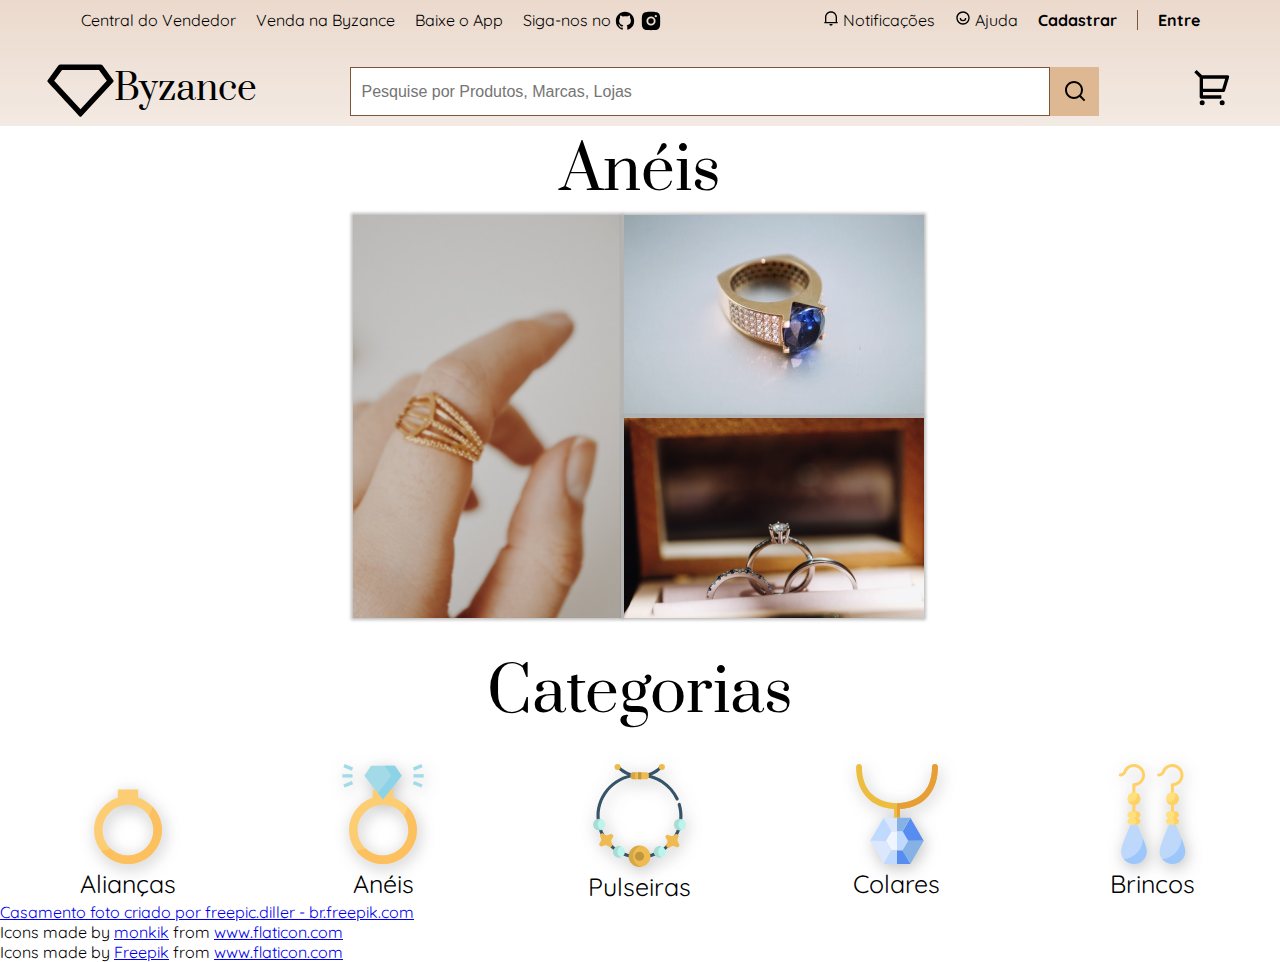
==== index.html @ 0fb0b338 "correction" ====
<!DOCTYPE html>
<html lang="pt-br">
<head>
    <meta charset="UTF-8">
    <meta http-equiv="X-UA-Compatible" content="IE=edge">
    <meta name="viewport" content="width=device-width, initial-scale=1.0">
    <title>Byzance</title>
    <link rel="preconnect" href="https://fonts.gstatic.com">
    <link href="https://fonts.googleapis.com/css2?family=Prata&family=Quicksand:wght@400;700&display=swap" rel="stylesheet">
    <link rel="stylesheet" href="css/reset.css">
    <link rel="stylesheet" href="css/nav/nav.css">
    <link rel="stylesheet" href="css/nav/logoAndSearch.css">
    <link rel="stylesheet" href="css/imagesStyle/imageBeggining.css">
    <link rel="stylesheet" href="css/main/page.css">
    <link rel="stylesheet" href="css/categories/categories-items.css">
</head>
<body>
    <nav>
        <div class="first-line">
            <div class="left-nav">
                <ul>
                    <li><a href="#">Central do Vendedor</a></li>
                    <li><a href="#">Venda na Byzance</a></li>
                    <li>Baixe o App</li>
                    <li>Siga-nos no</li>
                    <li id="icons-facebook-instagram">
                        <a href="https://github.com/TheBrunno/" target="_blank">
                            <svg xmlns="http://www.w3.org/2000/svg" viewBox="0 0 24 24" width="22" height="22"><path fill="none" d="M0 0h24v24H0z"/><path d="M12 2C6.475 2 2 6.475 2 12a9.994 9.994 0 0 0 6.838 9.488c.5.087.687-.213.687-.476 0-.237-.013-1.024-.013-1.862-2.512.463-3.162-.612-3.362-1.175-.113-.288-.6-1.175-1.025-1.413-.35-.187-.85-.65-.013-.662.788-.013 1.35.725 1.538 1.025.9 1.512 2.338 1.087 2.912.825.088-.65.35-1.087.638-1.337-2.225-.25-4.55-1.113-4.55-4.938 0-1.088.387-1.987 1.025-2.688-.1-.25-.45-1.275.1-2.65 0 0 .837-.262 2.75 1.026a9.28 9.28 0 0 1 2.5-.338c.85 0 1.7.112 2.5.337 1.912-1.3 2.75-1.024 2.75-1.024.55 1.375.2 2.4.1 2.65.637.7 1.025 1.587 1.025 2.687 0 3.838-2.337 4.688-4.562 4.938.362.312.675.912.675 1.85 0 1.337-.013 2.412-.013 2.75 0 .262.188.574.688.474A10.016 10.016 0 0 0 22 12c0-5.525-4.475-10-10-10z"/></svg>
                        </a>
                        <a href="https://www.instagram.com/bruunooliveeira_/" target="_blank">
                            <svg xmlns="http://www.w3.org/2000/svg" viewBox="0 0 24 24" width="22" height="22"><path fill="none" d="M0 0h24v24H0z"/><path d="M12 2c2.717 0 3.056.01 4.122.06 1.065.05 1.79.217 2.428.465.66.254 1.216.598 1.772 1.153a4.908 4.908 0 0 1 1.153 1.772c.247.637.415 1.363.465 2.428.047 1.066.06 1.405.06 4.122 0 2.717-.01 3.056-.06 4.122-.05 1.065-.218 1.79-.465 2.428a4.883 4.883 0 0 1-1.153 1.772 4.915 4.915 0 0 1-1.772 1.153c-.637.247-1.363.415-2.428.465-1.066.047-1.405.06-4.122.06-2.717 0-3.056-.01-4.122-.06-1.065-.05-1.79-.218-2.428-.465a4.89 4.89 0 0 1-1.772-1.153 4.904 4.904 0 0 1-1.153-1.772c-.248-.637-.415-1.363-.465-2.428C2.013 15.056 2 14.717 2 12c0-2.717.01-3.056.06-4.122.05-1.066.217-1.79.465-2.428a4.88 4.88 0 0 1 1.153-1.772A4.897 4.897 0 0 1 5.45 2.525c.638-.248 1.362-.415 2.428-.465C8.944 2.013 9.283 2 12 2zm0 5a5 5 0 1 0 0 10 5 5 0 0 0 0-10zm6.5-.25a1.25 1.25 0 0 0-2.5 0 1.25 1.25 0 0 0 2.5 0zM12 9a3 3 0 1 1 0 6 3 3 0 0 1 0-6z"/></svg>
                        </a>
                    </li>
                </ul>
            </div>
            <div class="right-nav">
                <ul>
                    <li><a href="#"><svg xmlns="http://www.w3.org/2000/svg" viewBox="0 0 24 24" width="16" height="16"><path fill="none" d="M0 0h24v24H0z"/><path d="M22 20H2v-2h1v-6.969C3 6.043 7.03 2 12 2s9 4.043 9 9.031V18h1v2zM5 18h14v-6.969C19 7.148 15.866 4 12 4s-7 3.148-7 7.031V18zm4.5 3h5a2.5 2.5 0 1 1-5 0z"/></svg>&nbsp;Notificações</a></li>
                    <li><a href="#"><svg xmlns="http://www.w3.org/2000/svg" viewBox="0 0 24 24" width="16" height="16"><path fill="none" d="M0 0h24v24H0z"/><path d="M12 22C6.477 22 2 17.523 2 12S6.477 2 12 2s10 4.477 10 10-4.477 10-10 10zm0-2a8 8 0 1 0 0-16 8 8 0 0 0 0 16zm-5-8h2a3 3 0 0 0 6 0h2a5 5 0 0 1-10 0z"/></svg>&nbsp;Ajuda</a></li>
                    <li id="cadastro"><a href="#"><span class="bold">Cadastrar</span></a></li>
                    <li><a href="#"><span class="bold">Entre</span></a></li>
                </ul>
            </div>
        </div>
        <div class="second-line">
            <div class="logo">
                <div class="img-logo">
                    <svg xmlns="http://www.w3.org/2000/svg" viewBox="0 0 24 24" width="67" height="67"><path fill="none" d="M0 0h24v24H0z"/><path d="M4.873 3h14.254a1 1 0 0 1 .809.412l3.823 5.256a.5.5 0 0 1-.037.633L12.367 21.602a.5.5 0 0 1-.706.028c-.007-.006-3.8-4.115-11.383-12.329a.5.5 0 0 1-.037-.633l3.823-5.256A1 1 0 0 1 4.873 3zm.51 2l-2.8 3.85L12 19.05 21.417 8.85 18.617 5H5.383z"/></svg>
                </div>
                <span class="name-logo">
                    Byzance
                </span>
            </div>
            <div class="search">
                <input type="text" id="search-camp" placeholder="Pesquise por Produtos, Marcas, Lojas">
                <a id="search-button"><svg xmlns="http://www.w3.org/2000/svg" viewBox="0 0 24 24" width="24" height="24"><path fill="none" d="M0 0h24v24H0z"/><path d="M18.031 16.617l4.283 4.282-1.415 1.415-4.282-4.283A8.96 8.96 0 0 1 11 20c-4.968 0-9-4.032-9-9s4.032-9 9-9 9 4.032 9 9a8.96 8.96 0 0 1-1.969 5.617zm-2.006-.742A6.977 6.977 0 0 0 18 11c0-3.868-3.133-7-7-7-3.868 0-7 3.132-7 7 0 3.867 3.132 7 7 7a6.977 6.977 0 0 0 4.875-1.975l.15-.15z"/></svg></a>
            </div>
            <div class="shopping-cart">
                <svg xmlns="http://www.w3.org/2000/svg" viewBox="0 0 24 24" width="40" height="40"><path fill="none" d="M0 0h24v24H0z"/><path d="M4 6.414L.757 3.172l1.415-1.415L5.414 5h15.242a1 1 0 0 1 .958 1.287l-2.4 8a1 1 0 0 1-.958.713H6v2h11v2H5a1 1 0 0 1-1-1V6.414zM6 7v6h11.512l1.8-6H6zm-.5 16a1.5 1.5 0 1 1 0-3 1.5 1.5 0 0 1 0 3zm12 0a1.5 1.5 0 1 1 0-3 1.5 1.5 0 0 1 0 3z"/></svg>
            </div>
        </div>
    </nav>
    <h2 class="first title">Anéis</h2>
    <div class="images-container">
        <div class="vertical-image">
            <figure>
                <img src="images/imagesBeginning/ring-hand.png">
            </figure>
        </div>
        <div class="horizontal-image">
            <figure class="first-image">
                <img src="images/imagesBeginning/ring-horizontal.jpg">
            </figure>
            <figure class="last-image">
                <img src="images/imagesBeginning/two-rings.jpg">
            </figure>
        </div>
    </div>
    <h2 class="title seconds">Categorias</h2>
    <div class="categories">
        <div class="item-categories">
            <figure title="Alianças">
                <svg version="1.1" xmlns="http://www.w3.org/2000/svg" xmlns:xlink="http://www.w3.org/1999/xlink" x="0px" y="0px" viewBox="0 0 472.022 472.022" style="enable-background:new 0 0 472.022 472.022;" xml:space="preserve" width="100" height="100">
                    <path style="fill:#FDCD74;" d="M284.011,159.349v-39.344h-96v39.344c-84.295,26.51-131.14,116.335-104.63,200.63
                        s116.335,131.14,200.63,104.63c84.295-26.51,131.14-116.335,104.63-200.63C372.956,214.102,333.889,175.035,284.011,159.349z
                        M236.011,432.005c-66.274,0-120-53.726-120-120s53.726-120,120-120s120,53.726,120,120S302.285,432.005,236.011,432.005z"/>
                    <path style="fill:#FDC05E;" d="M352.699,202.725c-5.031,14.19-10.938,28.054-17.688,41.512
                        c37.461,54.623,23.549,129.272-31.074,166.733c-46.904,32.167-109.952,26.966-150.95-12.453
                        c-14.302,4.559-28.871,8.236-43.624,11.008c53.797,70.008,154.161,83.149,224.168,29.352s83.149-154.161,29.352-224.168
                        C359.688,210.55,356.289,206.55,352.699,202.725L352.699,202.725z"/>
                </svg>
            </figure>
            <span>Alianças</span>
        </div>
        <div class="item-categories">
            <figure title="Anéis">
                <svg version="1.1" id="Capa_1" xmlns="http://www.w3.org/2000/svg" xmlns:xlink="http://www.w3.org/1999/xlink" x="0px" y="0px" viewBox="0 0 472.022 472.022" style="enable-background:new 0 0 472.022 472.022;" xml:space="preserve"  width="100" height="100">
                    <g>
                        <path style="fill:#A2DAE7;" d="M44.011,48.005h48v16h-48V48.005z"/>
                        <path style="fill:#A2DAE7;" d="M49.035,15.432l5.942-14.856l39.999,15.999l-5.942,14.856L49.035,15.432z"/>
                        <path style="fill:#A2DAE7;" d="M49.035,96.573L89.04,80.588l5.937,14.858l-40.005,15.985L49.035,96.573z"/>
                        <path style="fill:#A2DAE7;" d="M380.011,48.005h48v16h-48V48.005z"/>
                        <path style="fill:#A2DAE7;" d="M377.039,16.569l40.005-15.985l5.937,14.858l-40.005,15.985L377.039,16.569z"/>
                        <path style="fill:#A2DAE7;" d="M377.006,95.465l5.942-14.856l39.999,15.999l-5.942,14.856L377.006,95.465z"/>
                    </g>
                    <path style="fill:#FDCD74;" d="M284.011,159.349v-39.344h-96v39.344c-84.295,26.51-131.14,116.335-104.63,200.63
                        s116.335,131.14,200.63,104.63c84.295-26.51,131.14-116.335,104.63-200.63C372.956,214.102,333.889,175.035,284.011,159.349z
                        M236.011,432.005c-66.274,0-120-53.726-120-120s53.726-120,120-120s120,53.726,120,120S302.285,432.005,236.011,432.005z"/>
                    <path style="fill:#A2DAE7;" d="M148.011,56.005l32-48h112l32,48l-88,112L148.011,56.005z"/>
                    <path style="fill:#8DD3E7;" d="M292.011,8.005h-48l32,48l-64,81.456l24,30.544l88-112L292.011,8.005z"/>
                    <path style="fill:#FDC05E;" d="M352.699,202.725c-5.031,14.19-10.938,28.054-17.688,41.512 c37.461,54.623,23.549,129.272-31.074,166.733c-46.904,32.167-109.952,26.966-150.95-12.453 c-14.302,4.559-28.871,8.236-43.624,11.008c53.797,70.008,154.161,83.149,224.168,29.352s83.149-154.161,29.352-224.168 C359.688,210.55,356.289,206.55,352.699,202.725L352.699,202.725z"/>
                </svg>
            </figure>
            <span>Anéis</span>
        </div>
        <div class="item-categories">
            <figure title="Pulseiras">
                <svg version="1.1" xmlns="http://www.w3.org/2000/svg" xmlns:xlink="http://www.w3.org/1999/xlink" x="0px" y="0px"
                viewBox="0 0 512 512" style="enable-background:new 0 0 512 512;" xml:space="preserve">
                    <path style="fill:#355468;" d="M256.95,68.567c-41.691,0-80.911-16.229-110.431-45.698c-3.063-3.057-3.068-8.02-0.009-11.083
                        c3.057-3.064,8.02-3.068,11.083-0.009c54.786,54.69,143.929,54.69,198.716,0c3.064-3.058,8.025-3.052,11.083,0.009
                        c3.057,3.064,3.053,8.026-0.009,11.083C337.86,52.338,298.641,68.567,256.95,68.567z"/>
                    <g>
                        <ellipse style="fill:#EFBA50;" cx="146.923" cy="15.059" rx="15.086" ry="15.059"/>
                        <ellipse style="fill:#EFBA50;" cx="366.968" cy="15.059" rx="15.085" ry="15.059"/>
                    </g>
                    <path style="fill:#355468;" d="M255.899,470.317c-117.907,0-213.832-94.942-213.832-211.641S137.992,47.034,255.899,47.034
                        c41.775,0,82.247,11.926,117.042,34.491c33.915,21.994,60.728,52.862,77.539,89.27c1.814,3.929,0.1,8.586-3.83,10.4
                        c-3.931,1.815-8.586,0.1-10.4-3.83c-15.568-33.716-40.409-62.308-71.838-82.689c-32.249-20.914-69.773-31.968-108.515-31.968
                        c-109.265,0-198.159,87.91-198.159,195.967s88.894,195.967,198.159,195.967s198.16-87.91,198.16-195.967
                        c-0.001-18.859-2.703-37.503-8.032-55.413c-1.234-4.148,1.128-8.512,5.277-9.746c4.149-1.236,8.512,1.128,9.746,5.277
                        c5.761,19.361,8.682,39.509,8.683,59.882C469.732,375.375,373.807,470.317,255.899,470.317z"/>
                    <g>
                        <ellipse style="fill:#EFBA50;" cx="255.895" cy="458.501" rx="54.07" ry="53.499"/>
                        <path style="fill:#EFBA50;" d="M222.363,75.763h69.175c5.929,0,10.779-4.85,10.779-10.779V52c0-5.929-4.85-10.779-10.779-10.779
                            h-69.175c-5.929,0-10.779,4.85-10.779,10.779v12.985C211.583,70.913,216.434,75.763,222.363,75.763z"/>
                        <path style="fill:#EFBA50;" d="M452.459,396.697c-10.039-14.608-10.291-17.406-2.979-33.266c1.994-4.33,0.829-9.521-2.834-12.626
                            c-1.947-1.65-4.422-2.559-6.968-2.559c-2.131,0-4.186,0.626-5.948,1.81c-8.734,5.878-12.887,7.765-17.089,7.765
                            c-4.148,0-9.327-2.032-16.336-5.31c-1.441-0.675-2.975-1.017-4.56-1.017c-3.129,0-6.08,1.359-8.095,3.727
                            c-3.104,3.644-3.367,8.961-0.637,12.932c10.039,14.606,10.29,17.403,2.978,33.266c-1.994,4.33-0.828,9.522,2.834,12.623
                            c1.948,1.651,4.423,2.56,6.969,2.56c2.129,0,4.185-0.626,5.949-1.811c8.733-5.878,12.886-7.764,17.087-7.764
                            c4.149,0,9.328,2.032,16.341,5.313c1.44,0.673,2.973,1.014,4.556,1.014c3.129,0,6.081-1.359,8.099-3.729
                            C454.925,405.984,455.186,400.667,452.459,396.697z"/>
                        <path style="fill:#EFBA50;" d="M114.734,348.09c-1.585,0-3.119,0.342-4.559,1.016c-7.01,3.279-12.189,5.31-16.338,5.311h-0.001
                            c-4.2,0-8.353-1.887-17.087-7.764c-1.761-1.185-3.817-1.811-5.948-1.811c-2.546,0-5.021,0.909-6.968,2.559
                            c-3.663,3.105-4.828,8.296-2.834,12.628c7.311,15.859,7.06,18.658-2.979,33.265c-2.729,3.971-2.468,9.287,0.633,12.928
                            c2.018,2.37,4.968,3.73,8.098,3.73l0,0c1.585,0,3.118-0.342,4.558-1.016c7.012-3.28,12.191-5.311,16.339-5.311
                            c4.202,0,8.355,1.886,17.088,7.764c1.762,1.185,3.818,1.811,5.948,1.811c2.546,0,5.021-0.909,6.969-2.56
                            c3.663-3.104,4.828-8.297,2.833-12.627c-7.312-15.862-7.061-18.66,2.981-33.266c2.726-3.97,2.465-9.287-0.638-12.932
                            C120.812,349.448,117.861,348.09,114.734,348.09z"/>
                    </g>
                    <path style="opacity:0.1;enable-background:new    ;" d="M224.261,458.503c0-25.739,18.376-47.225,42.854-52.336
                        c-3.62-0.755-7.371-1.16-11.217-1.16c-29.862,0-54.07,23.95-54.07,53.496c0,29.544,24.208,53.497,54.07,53.497
                        c3.846,0,7.596-0.404,11.217-1.16C242.637,505.731,224.261,484.243,224.261,458.503z"/>
                    <ellipse style="fill:#BF953E;" cx="255.895" cy="458.501" rx="22.668" ry="22.428"/>
                    <g>
                        <ellipse style="fill:#B9F5ED;" cx="356.456" cy="436.684" rx="29.818" ry="29.497"/>
                        <ellipse style="fill:#B9F5ED;" cx="154.018" cy="436.684" rx="29.818" ry="29.497"/>
                        <ellipse style="fill:#B9F5ED;" cx="55.276" cy="301.265" rx="29.817" ry="29.497"/>
                        <ellipse style="fill:#B9F5ED;" cx="456.725" cy="301.265" rx="29.817" ry="29.497"/>
                    </g>
                    <path style="opacity:0.1;enable-background:new    ;" d="M348.364,436.687c0-12.499,7.861-23.176,18.954-27.472
                        c-3.367-1.304-7.028-2.028-10.862-2.028c-16.469,0-29.818,13.21-29.818,29.501c0,16.294,13.35,29.502,29.818,29.502
                        c3.834,0,7.495-0.723,10.862-2.027C356.223,459.865,348.364,449.188,348.364,436.687z"/>
                    <path style="opacity:0.1;enable-background:new    ;" d="M145.926,436.688c0-12.499,7.862-23.175,18.956-27.472
                        c-3.367-1.304-7.028-2.028-10.862-2.028c-16.469,0-29.818,13.209-29.818,29.501c0,16.294,13.35,29.501,29.818,29.501
                        c3.834,0,7.495-0.723,10.862-2.027C153.788,459.865,145.926,449.188,145.926,436.688z"/>
                    <path style="opacity:0.1;enable-background:new    ;" d="M48.095,301.263c0-12.328,7.644-22.884,18.499-27.296
                        c-3.491-1.418-7.311-2.206-11.318-2.206c-16.468,0-29.817,13.209-29.817,29.501c0,16.294,13.35,29.502,29.817,29.502
                        c4.007,0,7.827-0.788,11.318-2.206C55.74,324.148,48.095,313.592,48.095,301.263z"/>
                    <path style="opacity:0.1;enable-background:new    ;" d="M449.542,301.263c0-12.328,7.645-22.884,18.499-27.296
                        c-3.49-1.418-7.31-2.206-11.318-2.206c-16.468,0-29.817,13.209-29.817,29.501c0,16.294,13.35,29.502,29.817,29.502
                        c4.007,0,7.827-0.788,11.318-2.206C457.188,324.148,449.542,313.592,449.542,301.263z"/>
                    <path style="opacity:0.1;enable-background:new    ;" d="M234.123,64.984V52c0-5.929,4.85-10.779,10.779-10.779h-22.539
                        c-5.929,0-10.779,4.85-10.779,10.779v12.985c0,5.929,4.85,10.779,10.779,10.779h22.539
                        C238.973,75.763,234.123,70.913,234.123,64.984z"/>
                    <rect x="249.114" y="41.221" style="fill:#BF953E;" width="15.673" height="34.544"/>
                </svg>
            </figure>
            <span>Pulseiras</span>
        </div>
        <div class="item-categories">
            <figure title="Colares">
                <svg enable-background="new 0 0 512 512" height="100" viewBox="0 0 512 512" width="100" xmlns="http://www.w3.org/2000/svg"><g><g><path d="m450.347 0c-8.284 0-15 6.716-15 15 0 31.195-4.793 59.291-14.246 83.508-8.741 22.393-21.508 41.574-37.944 57.008-31.284 29.375-75.254 44.902-127.156 44.902s-95.872-15.527-127.156-44.902c-16.437-15.434-29.203-34.615-37.944-57.008-9.455-24.217-14.248-52.313-14.248-83.508 0-8.284-6.716-15-15-15s-15 6.716-15 15c0 68.36 21.32 124.512 61.655 162.386 33.812 31.749 79.457 49.791 132.691 52.626v53.424c0 8.284 6.716 15 15 15s15-6.716 15-15v-53.424c53.234-2.836 98.879-20.877 132.691-52.626 40.336-37.874 61.657-94.026 61.657-162.386 0-8.284-6.716-15-15-15z" fill="#ecbd3e"/><path d="m450.347 0c-8.284 0-15 6.716-15 15 0 31.195-4.793 59.291-14.246 83.508-8.741 22.393-21.508 41.574-37.944 57.008-31.284 29.375-75.254 44.902-127.156 44.902v98.018c8.284 0 15-6.716 15-15v-53.424c53.234-2.836 98.879-20.877 132.691-52.626 40.334-37.874 61.655-94.026 61.655-162.386 0-8.284-6.716-15-15-15z" fill="#e79e37"/></g><g><g><path d="m284.682 343.806h-57.364l-28.682 49.679 28.682 49.678h57.364l28.682-49.678z" fill="#eff5ff"/><path d="m284.682 343.806h-28.682v99.357h28.682l28.682-49.678z" fill="#bfdafe"/></g><g><path d="m313.364 393.485h79.486l-68.426-118.515-39.742 68.836z" fill="#578df1"/><path d="m284.682 443.163 39.742 68.837 68.426-118.515h-79.486z" fill="#86b1e5"/><path d="m198.636 393.485 28.682 49.678-39.742 68.837-68.426-118.515z" fill="#dae7fd"/><path d="m227.318 343.806-39.742-68.836-68.426 118.515h79.486z" fill="#bfdafe"/><g><path d="m187.576 274.97 39.742 68.836h57.364l39.742-68.836z" fill="#dae7fd"/><path d="m256 274.969v68.837h28.682l39.742-68.837z" fill="#86b1e5"/></g><g><path d="m227.318 443.163-39.742 68.837h136.848l-39.742-68.837z" fill="#bfdafe"/><path d="m256 512h68.424l-39.742-68.837h-28.682z" fill="#578df1"/></g></g></g></g></svg>
            </figure>
            <span>Colares</span>
        </div>
        <div class="item-categories">
            <figure title="Brincos">
                <svg enable-background="new 0 0 512 512" height="100" viewBox="0 0 512 512" width="100" xmlns="http://www.w3.org/2000/svg"><g><g><path d="m360.434 268.155c-4.204 0-7.611-3.407-7.611-7.611v-66.702c0-4.204 3.408-7.611 7.611-7.611 4.204 0 7.611 3.407 7.611 7.611v66.702c0 4.204-3.408 7.611-7.611 7.611z" fill="#ffd064"/></g><g><path d="m163.428 268.155c-4.204 0-7.611-3.407-7.611-7.611v-66.702c0-4.204 3.408-7.611 7.611-7.611 4.204 0 7.611 3.407 7.611 7.611v66.702c.001 4.204-3.407 7.611-7.611 7.611z" fill="#ffd064"/></g><g><path d="m360.434 168.832c-4.204 0-7.611-3.407-7.611-7.611v-55.105c0-4.204 3.408-7.611 7.611-7.611 11.422 0 22.077-4.533 30.001-12.764 7.92-8.227 12.042-19.06 11.607-30.506-.82-21.598-18.381-39.157-39.979-39.978-18.278-.677-34.724 10.404-40.863 27.619-4.608 12.921-16.884 21.602-30.546 21.602h-.14c-4.204 0-7.611-3.407-7.611-7.611s3.408-7.611 7.611-7.611h.14c7.242 0 13.756-4.618 16.208-11.493 8.384-23.508 30.823-38.677 55.779-37.716 29.504 1.12 53.492 25.108 54.613 54.612.593 15.617-5.037 30.406-15.853 41.641-9.038 9.387-20.677 15.253-33.356 16.931v47.992c0 4.201-3.408 7.609-7.611 7.609z" fill="#ffd064"/></g><g><path d="m163.428 168.832c-4.204 0-7.611-3.407-7.611-7.611v-55.105c0-4.204 3.408-7.611 7.611-7.611 11.422 0 22.077-4.533 30.002-12.764 7.92-8.227 12.042-19.06 11.607-30.506-.82-21.598-18.381-39.157-39.979-39.978-18.302-.679-34.725 10.403-40.864 27.619-4.608 12.921-16.883 21.602-30.545 21.602h-.14c-4.204 0-7.611-3.407-7.611-7.611s3.408-7.611 7.611-7.611h.14c7.242 0 13.756-4.618 16.207-11.493 8.384-23.508 30.822-38.692 55.78-37.716 29.504 1.12 53.492 25.108 54.613 54.612.593 15.617-5.037 30.406-15.853 41.641-9.038 9.387-20.677 15.253-33.357 16.931v47.992c.001 4.201-3.407 7.609-7.611 7.609z" fill="#ffd064"/></g><g><g><path d="m360.434 309.278h16.417s49.251 106.455 49.251 137.054c0 36.268-29.401 65.668-65.668 65.668s-65.668-29.401-65.668-65.668c0-30.599 49.251-137.054 49.251-137.054z" fill="#bed8fb"/></g><g><path d="m407.218 380.836c-1.159 55.564-44.1 100.849-98.677 105.715 12.014 15.477 30.783 25.449 51.893 25.449 36.268 0 65.668-29.4 65.668-65.668 0-12.902-8.756-39.289-18.884-65.496z" fill="#9dc6fb"/></g><g><circle cx="360.434" cy="177.941" fill="#ffe07d" r="32.834"/></g><g><path d="m373.746 147.928c1.808 4.07 2.82 8.572 2.82 13.312 0 18.134-14.7 32.834-32.834 32.834-4.74 0-9.242-1.013-13.312-2.821 5.108 11.499 16.62 19.522 30.014 19.522 18.134 0 32.834-14.7 32.834-32.834 0-13.393-8.024-24.905-19.522-30.013z" fill="#ffd064"/></g><g><path d="m376.851 276.444h-32.834c-9.067 0-16.417-7.35-16.417-16.417 0-9.067 7.35-16.417 16.417-16.417h32.834c9.067 0 16.417 7.35 16.417 16.417 0 9.067-7.35 16.417-16.417 16.417z" fill="#ffe07d"/></g><g><path d="m376.851 243.61h-20.705c9.067 0 16.417 7.35 16.417 16.417 0 9.067-7.35 16.417-16.417 16.417h20.705c9.067 0 16.417-7.35 16.417-16.417 0-9.067-7.35-16.417-16.417-16.417z" fill="#ffd064"/></g><g><path d="m376.851 309.278h-32.834c-9.067 0-16.417-7.35-16.417-16.417 0-9.067 7.35-16.417 16.417-16.417h32.834c9.067 0 16.417 7.35 16.417 16.417 0 9.067-7.35 16.417-16.417 16.417z" fill="#ffe07d"/></g><g><path d="m376.851 276.444h-20.705c9.067 0 16.417 7.35 16.417 16.417 0 9.067-7.35 16.417-16.417 16.417h20.705c9.067 0 16.417-7.35 16.417-16.417 0-9.067-7.35-16.417-16.417-16.417z" fill="#ffd064"/></g></g><g><g><path d="m163.429 309.278h16.417s49.251 106.455 49.251 137.054c0 36.268-29.401 65.668-65.668 65.668s-65.669-29.401-65.669-65.668c0-30.599 49.251-137.054 49.251-137.054z" fill="#bed8fb"/></g><g><path d="m210.213 380.836c-1.159 55.564-44.1 100.849-98.677 105.715 12.014 15.477 30.783 25.449 51.893 25.449 36.268 0 65.668-29.4 65.668-65.668 0-12.902-8.756-39.289-18.884-65.496z" fill="#9dc6fb"/></g><g><circle cx="163.429" cy="177.941" fill="#ffe07d" r="32.834"/></g><g><path d="m176.741 147.928c1.808 4.07 2.82 8.572 2.82 13.312 0 18.134-14.7 32.834-32.834 32.834-4.74 0-9.242-1.013-13.312-2.821 5.108 11.499 16.62 19.522 30.014 19.522 18.134 0 32.834-14.7 32.834-32.834 0-13.393-8.024-24.905-19.522-30.013z" fill="#ffd064"/></g><g><path d="m179.846 276.444h-32.834c-9.067 0-16.417-7.35-16.417-16.417 0-9.067 7.35-16.417 16.417-16.417h32.834c9.067 0 16.417 7.35 16.417 16.417 0 9.067-7.35 16.417-16.417 16.417z" fill="#ffe07d"/></g><g><path d="m179.846 243.61h-20.705c9.067 0 16.417 7.35 16.417 16.417 0 9.067-7.35 16.417-16.417 16.417h20.705c9.067 0 16.417-7.35 16.417-16.417 0-9.067-7.35-16.417-16.417-16.417z" fill="#ffd064"/></g><g><path d="m179.846 309.278h-32.834c-9.067 0-16.417-7.35-16.417-16.417 0-9.067 7.35-16.417 16.417-16.417h32.834c9.067 0 16.417 7.35 16.417 16.417 0 9.067-7.35 16.417-16.417 16.417z" fill="#ffe07d"/></g><g><path d="m179.846 276.444h-20.705c9.067 0 16.417 7.35 16.417 16.417 0 9.067-7.35 16.417-16.417 16.417h20.705c9.067 0 16.417-7.35 16.417-16.417 0-9.067-7.35-16.417-16.417-16.417z" fill="#ffd064"/></g></g></g></svg>
            </figure>
            <span>Brincos</span>
        </div>
    </div>
    <footer>
        <a href='https://br.freepik.com/fotos/casamento'>Casamento foto criado por freepic.diller - br.freepik.com</a>
        <div>Icons made by <a href="https://www.flaticon.com/authors/monkik" title="monkik">monkik</a> from <a href="https://www.flaticon.com/" title="Flaticon">www.flaticon.com</a></div>
        <div>Icons made by <a href="https://www.freepik.com" title="Freepik">Freepik</a> from <a href="https://www.flaticon.com/" title="Flaticon">www.flaticon.com</a></div>
    </footer>
</body>
</html>
---- css/nav/nav.css ----
body{
    font-family: 'Quicksand', sans-serif;
}
.first-line{
    display: flex;
    justify-content: space-around;
}
nav ul{
    list-style: none;
    display: flex;
}
nav a{
    text-decoration: none;
    color: currentColor;
}
nav ul li{
    margin: 10px;
}
.bold{
    font-weight: 700;
}
nav{
    background-image: linear-gradient(to bottom, #ebd9cc, #f3eae3);
    padding-bottom: 10px;
    position: fixed;
    width: 100%;
}
#icons-facebook-instagram{
    margin-left: -7px
}
#cadastro{
    padding-right: 20px;
    border-right: 1px #7f5539 solid;
}
---- css/nav/logoAndSearch.css ----
.second-line{
    margin-top: 10px;
    justify-content: space-around;
    height: 60px;
}
.logo, .second-line{
    display: flex;
}
.name-logo{
    font-family: Prata;
    font-size: 35px;
    line-height: 67px;
}
/* pointers */
#search-button, .logo, .shopping-cart{
    cursor: pointer;
}

#search-camp{
    font-size: 1em;
    padding: 10px;
    background-color: #fff;
    width: 700px;
    border: 1px solid #7f5539;
}
.search{
    margin-top: 11px;
    display: flex;
}
#search-button{
    height: 49px;
    width: 49px;
    text-align: center;
    background-color: #ddb892;
    padding: 12px 10px 10px 10px;
    transition: .5s;
}
#search-button:hover{
    background-color: #c29f7f;
}
.shopping-cart{
    margin-top: 11px;
}
---- css/imagesStyle/imageBeggining.css ----
.images-container{
    justify-content: center;
    display: flex;
}
.vertical-image img{
    height: 403px;
}
.horizontal-image{
    display: flex;
    flex-direction: column;
}
.last-image{
    margin-top: -4px;
}
.images-container img{
    box-shadow: 0 0 3px 2px #00000042;
    margin: 3px 3px 0 0;
}
---- css/main/page.css ----
.title{
    font-family: Prata, serif;
    font-weight: 400;
    font-size: 60px;
    text-align: center;
}
.first{
    padding: 130px 0 0 0;
}
.seconds{
    margin: 30px 0;
}
---- css/categories/categories-items.css ----
.categories{
    display: flex;
    justify-content: space-around;
}
.item-categories{
    text-align: center;
    cursor: pointer;
}
.item-categories > span{
    font-size: 25px;
}
.item-categories figure > svg{
    filter: drop-shadow(2px 4px 8px #3636364f);
    transition: .5s;
}
.item-categories:hover figure > svg{
    filter: drop-shadow(4px 6px 10px #3636368e);
}
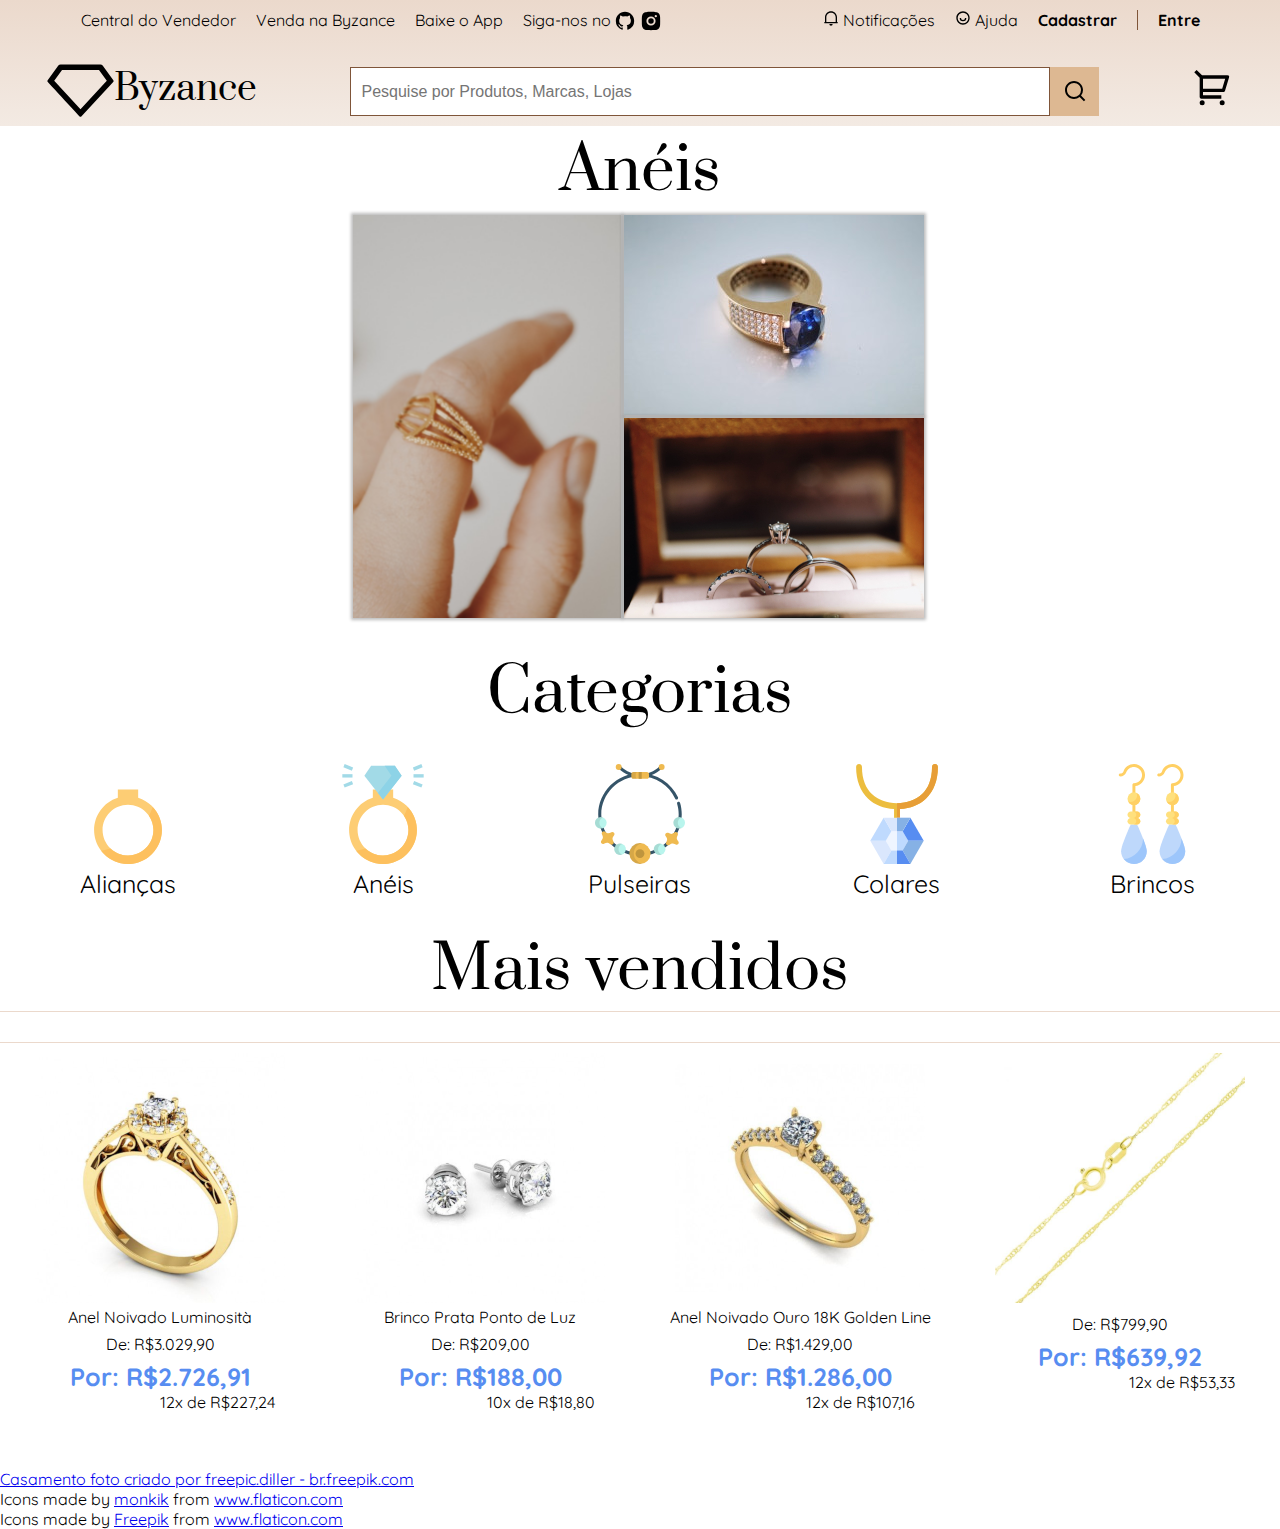
==== commit d919959b: "best sellers" ====
--- a/index.html
+++ b/index.html
@@ -13,9 +13,10 @@
     <link rel="stylesheet" href="css/imagesStyle/imageBeggining.css">
     <link rel="stylesheet" href="css/main/page.css">
     <link rel="stylesheet" href="css/categories/categories-items.css">
+    <link rel="stylesheet" href="css/products/products.css">
 </head>
 <body>
-    <nav>
+    <nav> <!--Navigation-->
         <div class="first-line">
             <div class="left-nav">
                 <ul>
@@ -60,136 +61,186 @@
             </div>
         </div>
     </nav>
-    <h2 class="first title">Anéis</h2>
-    <div class="images-container">
-        <div class="vertical-image">
-            <figure>
-                <img src="images/imagesBeginning/ring-hand.png">
-            </figure>
-        </div>
-        <div class="horizontal-image">
-            <figure class="first-image">
-                <img src="images/imagesBeginning/ring-horizontal.jpg">
-            </figure>
-            <figure class="last-image">
-                <img src="images/imagesBeginning/two-rings.jpg">
-            </figure>
-        </div>
-    </div>
-    <h2 class="title seconds">Categorias</h2>
-    <div class="categories">
-        <div class="item-categories">
-            <figure title="Alianças">
-                <svg version="1.1" xmlns="http://www.w3.org/2000/svg" xmlns:xlink="http://www.w3.org/1999/xlink" x="0px" y="0px" viewBox="0 0 472.022 472.022" style="enable-background:new 0 0 472.022 472.022;" xml:space="preserve" width="100" height="100">
-                    <path style="fill:#FDCD74;" d="M284.011,159.349v-39.344h-96v39.344c-84.295,26.51-131.14,116.335-104.63,200.63
-                        s116.335,131.14,200.63,104.63c84.295-26.51,131.14-116.335,104.63-200.63C372.956,214.102,333.889,175.035,284.011,159.349z
-                        M236.011,432.005c-66.274,0-120-53.726-120-120s53.726-120,120-120s120,53.726,120,120S302.285,432.005,236.011,432.005z"/>
-                    <path style="fill:#FDC05E;" d="M352.699,202.725c-5.031,14.19-10.938,28.054-17.688,41.512
-                        c37.461,54.623,23.549,129.272-31.074,166.733c-46.904,32.167-109.952,26.966-150.95-12.453
-                        c-14.302,4.559-28.871,8.236-43.624,11.008c53.797,70.008,154.161,83.149,224.168,29.352s83.149-154.161,29.352-224.168
-                        C359.688,210.55,356.289,206.55,352.699,202.725L352.699,202.725z"/>
-                </svg>
-            </figure>
-            <span>Alianças</span>
-        </div>
-        <div class="item-categories">
-            <figure title="Anéis">
-                <svg version="1.1" id="Capa_1" xmlns="http://www.w3.org/2000/svg" xmlns:xlink="http://www.w3.org/1999/xlink" x="0px" y="0px" viewBox="0 0 472.022 472.022" style="enable-background:new 0 0 472.022 472.022;" xml:space="preserve"  width="100" height="100">
-                    <g>
-                        <path style="fill:#A2DAE7;" d="M44.011,48.005h48v16h-48V48.005z"/>
-                        <path style="fill:#A2DAE7;" d="M49.035,15.432l5.942-14.856l39.999,15.999l-5.942,14.856L49.035,15.432z"/>
-                        <path style="fill:#A2DAE7;" d="M49.035,96.573L89.04,80.588l5.937,14.858l-40.005,15.985L49.035,96.573z"/>
-                        <path style="fill:#A2DAE7;" d="M380.011,48.005h48v16h-48V48.005z"/>
-                        <path style="fill:#A2DAE7;" d="M377.039,16.569l40.005-15.985l5.937,14.858l-40.005,15.985L377.039,16.569z"/>
-                        <path style="fill:#A2DAE7;" d="M377.006,95.465l5.942-14.856l39.999,15.999l-5.942,14.856L377.006,95.465z"/>
-                    </g>
-                    <path style="fill:#FDCD74;" d="M284.011,159.349v-39.344h-96v39.344c-84.295,26.51-131.14,116.335-104.63,200.63
-                        s116.335,131.14,200.63,104.63c84.295-26.51,131.14-116.335,104.63-200.63C372.956,214.102,333.889,175.035,284.011,159.349z
-                        M236.011,432.005c-66.274,0-120-53.726-120-120s53.726-120,120-120s120,53.726,120,120S302.285,432.005,236.011,432.005z"/>
-                    <path style="fill:#A2DAE7;" d="M148.011,56.005l32-48h112l32,48l-88,112L148.011,56.005z"/>
-                    <path style="fill:#8DD3E7;" d="M292.011,8.005h-48l32,48l-64,81.456l24,30.544l88-112L292.011,8.005z"/>
-                    <path style="fill:#FDC05E;" d="M352.699,202.725c-5.031,14.19-10.938,28.054-17.688,41.512 c37.461,54.623,23.549,129.272-31.074,166.733c-46.904,32.167-109.952,26.966-150.95-12.453 c-14.302,4.559-28.871,8.236-43.624,11.008c53.797,70.008,154.161,83.149,224.168,29.352s83.149-154.161,29.352-224.168 C359.688,210.55,356.289,206.55,352.699,202.725L352.699,202.725z"/>
-                </svg>
-            </figure>
-            <span>Anéis</span>
-        </div>
-        <div class="item-categories">
-            <figure title="Pulseiras">
-                <svg version="1.1" xmlns="http://www.w3.org/2000/svg" xmlns:xlink="http://www.w3.org/1999/xlink" x="0px" y="0px"
-                viewBox="0 0 512 512" style="enable-background:new 0 0 512 512;" xml:space="preserve">
-                    <path style="fill:#355468;" d="M256.95,68.567c-41.691,0-80.911-16.229-110.431-45.698c-3.063-3.057-3.068-8.02-0.009-11.083
-                        c3.057-3.064,8.02-3.068,11.083-0.009c54.786,54.69,143.929,54.69,198.716,0c3.064-3.058,8.025-3.052,11.083,0.009
-                        c3.057,3.064,3.053,8.026-0.009,11.083C337.86,52.338,298.641,68.567,256.95,68.567z"/>
-                    <g>
-                        <ellipse style="fill:#EFBA50;" cx="146.923" cy="15.059" rx="15.086" ry="15.059"/>
-                        <ellipse style="fill:#EFBA50;" cx="366.968" cy="15.059" rx="15.085" ry="15.059"/>
-                    </g>
-                    <path style="fill:#355468;" d="M255.899,470.317c-117.907,0-213.832-94.942-213.832-211.641S137.992,47.034,255.899,47.034
-                        c41.775,0,82.247,11.926,117.042,34.491c33.915,21.994,60.728,52.862,77.539,89.27c1.814,3.929,0.1,8.586-3.83,10.4
-                        c-3.931,1.815-8.586,0.1-10.4-3.83c-15.568-33.716-40.409-62.308-71.838-82.689c-32.249-20.914-69.773-31.968-108.515-31.968
-                        c-109.265,0-198.159,87.91-198.159,195.967s88.894,195.967,198.159,195.967s198.16-87.91,198.16-195.967
-                        c-0.001-18.859-2.703-37.503-8.032-55.413c-1.234-4.148,1.128-8.512,5.277-9.746c4.149-1.236,8.512,1.128,9.746,5.277
-                        c5.761,19.361,8.682,39.509,8.683,59.882C469.732,375.375,373.807,470.317,255.899,470.317z"/>
-                    <g>
-                        <ellipse style="fill:#EFBA50;" cx="255.895" cy="458.501" rx="54.07" ry="53.499"/>
-                        <path style="fill:#EFBA50;" d="M222.363,75.763h69.175c5.929,0,10.779-4.85,10.779-10.779V52c0-5.929-4.85-10.779-10.779-10.779
-                            h-69.175c-5.929,0-10.779,4.85-10.779,10.779v12.985C211.583,70.913,216.434,75.763,222.363,75.763z"/>
-                        <path style="fill:#EFBA50;" d="M452.459,396.697c-10.039-14.608-10.291-17.406-2.979-33.266c1.994-4.33,0.829-9.521-2.834-12.626
-                            c-1.947-1.65-4.422-2.559-6.968-2.559c-2.131,0-4.186,0.626-5.948,1.81c-8.734,5.878-12.887,7.765-17.089,7.765
-                            c-4.148,0-9.327-2.032-16.336-5.31c-1.441-0.675-2.975-1.017-4.56-1.017c-3.129,0-6.08,1.359-8.095,3.727
-                            c-3.104,3.644-3.367,8.961-0.637,12.932c10.039,14.606,10.29,17.403,2.978,33.266c-1.994,4.33-0.828,9.522,2.834,12.623
-                            c1.948,1.651,4.423,2.56,6.969,2.56c2.129,0,4.185-0.626,5.949-1.811c8.733-5.878,12.886-7.764,17.087-7.764
-                            c4.149,0,9.328,2.032,16.341,5.313c1.44,0.673,2.973,1.014,4.556,1.014c3.129,0,6.081-1.359,8.099-3.729
-                            C454.925,405.984,455.186,400.667,452.459,396.697z"/>
-                        <path style="fill:#EFBA50;" d="M114.734,348.09c-1.585,0-3.119,0.342-4.559,1.016c-7.01,3.279-12.189,5.31-16.338,5.311h-0.001
-                            c-4.2,0-8.353-1.887-17.087-7.764c-1.761-1.185-3.817-1.811-5.948-1.811c-2.546,0-5.021,0.909-6.968,2.559
-                            c-3.663,3.105-4.828,8.296-2.834,12.628c7.311,15.859,7.06,18.658-2.979,33.265c-2.729,3.971-2.468,9.287,0.633,12.928
-                            c2.018,2.37,4.968,3.73,8.098,3.73l0,0c1.585,0,3.118-0.342,4.558-1.016c7.012-3.28,12.191-5.311,16.339-5.311
-                            c4.202,0,8.355,1.886,17.088,7.764c1.762,1.185,3.818,1.811,5.948,1.811c2.546,0,5.021-0.909,6.969-2.56
-                            c3.663-3.104,4.828-8.297,2.833-12.627c-7.312-15.862-7.061-18.66,2.981-33.266c2.726-3.97,2.465-9.287-0.638-12.932
-                            C120.812,349.448,117.861,348.09,114.734,348.09z"/>
-                    </g>
-                    <path style="opacity:0.1;enable-background:new    ;" d="M224.261,458.503c0-25.739,18.376-47.225,42.854-52.336
-                        c-3.62-0.755-7.371-1.16-11.217-1.16c-29.862,0-54.07,23.95-54.07,53.496c0,29.544,24.208,53.497,54.07,53.497
-                        c3.846,0,7.596-0.404,11.217-1.16C242.637,505.731,224.261,484.243,224.261,458.503z"/>
-                    <ellipse style="fill:#BF953E;" cx="255.895" cy="458.501" rx="22.668" ry="22.428"/>
-                    <g>
-                        <ellipse style="fill:#B9F5ED;" cx="356.456" cy="436.684" rx="29.818" ry="29.497"/>
-                        <ellipse style="fill:#B9F5ED;" cx="154.018" cy="436.684" rx="29.818" ry="29.497"/>
-                        <ellipse style="fill:#B9F5ED;" cx="55.276" cy="301.265" rx="29.817" ry="29.497"/>
-                        <ellipse style="fill:#B9F5ED;" cx="456.725" cy="301.265" rx="29.817" ry="29.497"/>
-                    </g>
-                    <path style="opacity:0.1;enable-background:new    ;" d="M348.364,436.687c0-12.499,7.861-23.176,18.954-27.472
-                        c-3.367-1.304-7.028-2.028-10.862-2.028c-16.469,0-29.818,13.21-29.818,29.501c0,16.294,13.35,29.502,29.818,29.502
-                        c3.834,0,7.495-0.723,10.862-2.027C356.223,459.865,348.364,449.188,348.364,436.687z"/>
-                    <path style="opacity:0.1;enable-background:new    ;" d="M145.926,436.688c0-12.499,7.862-23.175,18.956-27.472
-                        c-3.367-1.304-7.028-2.028-10.862-2.028c-16.469,0-29.818,13.209-29.818,29.501c0,16.294,13.35,29.501,29.818,29.501
-                        c3.834,0,7.495-0.723,10.862-2.027C153.788,459.865,145.926,449.188,145.926,436.688z"/>
-                    <path style="opacity:0.1;enable-background:new    ;" d="M48.095,301.263c0-12.328,7.644-22.884,18.499-27.296
-                        c-3.491-1.418-7.311-2.206-11.318-2.206c-16.468,0-29.817,13.209-29.817,29.501c0,16.294,13.35,29.502,29.817,29.502
-                        c4.007,0,7.827-0.788,11.318-2.206C55.74,324.148,48.095,313.592,48.095,301.263z"/>
-                    <path style="opacity:0.1;enable-background:new    ;" d="M449.542,301.263c0-12.328,7.645-22.884,18.499-27.296
-                        c-3.49-1.418-7.31-2.206-11.318-2.206c-16.468,0-29.817,13.209-29.817,29.501c0,16.294,13.35,29.502,29.817,29.502
-                        c4.007,0,7.827-0.788,11.318-2.206C457.188,324.148,449.542,313.592,449.542,301.263z"/>
-                    <path style="opacity:0.1;enable-background:new    ;" d="M234.123,64.984V52c0-5.929,4.85-10.779,10.779-10.779h-22.539
-                        c-5.929,0-10.779,4.85-10.779,10.779v12.985c0,5.929,4.85,10.779,10.779,10.779h22.539
-                        C238.973,75.763,234.123,70.913,234.123,64.984z"/>
-                    <rect x="249.114" y="41.221" style="fill:#BF953E;" width="15.673" height="34.544"/>
-                </svg>
-            </figure>
-            <span>Pulseiras</span>
-        </div>
-        <div class="item-categories">
-            <figure title="Colares">
-                <svg enable-background="new 0 0 512 512" height="100" viewBox="0 0 512 512" width="100" xmlns="http://www.w3.org/2000/svg"><g><g><path d="m450.347 0c-8.284 0-15 6.716-15 15 0 31.195-4.793 59.291-14.246 83.508-8.741 22.393-21.508 41.574-37.944 57.008-31.284 29.375-75.254 44.902-127.156 44.902s-95.872-15.527-127.156-44.902c-16.437-15.434-29.203-34.615-37.944-57.008-9.455-24.217-14.248-52.313-14.248-83.508 0-8.284-6.716-15-15-15s-15 6.716-15 15c0 68.36 21.32 124.512 61.655 162.386 33.812 31.749 79.457 49.791 132.691 52.626v53.424c0 8.284 6.716 15 15 15s15-6.716 15-15v-53.424c53.234-2.836 98.879-20.877 132.691-52.626 40.336-37.874 61.657-94.026 61.657-162.386 0-8.284-6.716-15-15-15z" fill="#ecbd3e"/><path d="m450.347 0c-8.284 0-15 6.716-15 15 0 31.195-4.793 59.291-14.246 83.508-8.741 22.393-21.508 41.574-37.944 57.008-31.284 29.375-75.254 44.902-127.156 44.902v98.018c8.284 0 15-6.716 15-15v-53.424c53.234-2.836 98.879-20.877 132.691-52.626 40.334-37.874 61.655-94.026 61.655-162.386 0-8.284-6.716-15-15-15z" fill="#e79e37"/></g><g><g><path d="m284.682 343.806h-57.364l-28.682 49.679 28.682 49.678h57.364l28.682-49.678z" fill="#eff5ff"/><path d="m284.682 343.806h-28.682v99.357h28.682l28.682-49.678z" fill="#bfdafe"/></g><g><path d="m313.364 393.485h79.486l-68.426-118.515-39.742 68.836z" fill="#578df1"/><path d="m284.682 443.163 39.742 68.837 68.426-118.515h-79.486z" fill="#86b1e5"/><path d="m198.636 393.485 28.682 49.678-39.742 68.837-68.426-118.515z" fill="#dae7fd"/><path d="m227.318 343.806-39.742-68.836-68.426 118.515h79.486z" fill="#bfdafe"/><g><path d="m187.576 274.97 39.742 68.836h57.364l39.742-68.836z" fill="#dae7fd"/><path d="m256 274.969v68.837h28.682l39.742-68.837z" fill="#86b1e5"/></g><g><path d="m227.318 443.163-39.742 68.837h136.848l-39.742-68.837z" fill="#bfdafe"/><path d="m256 512h68.424l-39.742-68.837h-28.682z" fill="#578df1"/></g></g></g></g></svg>
-            </figure>
-            <span>Colares</span>
-        </div>
-        <div class="item-categories">
-            <figure title="Brincos">
-                <svg enable-background="new 0 0 512 512" height="100" viewBox="0 0 512 512" width="100" xmlns="http://www.w3.org/2000/svg"><g><g><path d="m360.434 268.155c-4.204 0-7.611-3.407-7.611-7.611v-66.702c0-4.204 3.408-7.611 7.611-7.611 4.204 0 7.611 3.407 7.611 7.611v66.702c0 4.204-3.408 7.611-7.611 7.611z" fill="#ffd064"/></g><g><path d="m163.428 268.155c-4.204 0-7.611-3.407-7.611-7.611v-66.702c0-4.204 3.408-7.611 7.611-7.611 4.204 0 7.611 3.407 7.611 7.611v66.702c.001 4.204-3.407 7.611-7.611 7.611z" fill="#ffd064"/></g><g><path d="m360.434 168.832c-4.204 0-7.611-3.407-7.611-7.611v-55.105c0-4.204 3.408-7.611 7.611-7.611 11.422 0 22.077-4.533 30.001-12.764 7.92-8.227 12.042-19.06 11.607-30.506-.82-21.598-18.381-39.157-39.979-39.978-18.278-.677-34.724 10.404-40.863 27.619-4.608 12.921-16.884 21.602-30.546 21.602h-.14c-4.204 0-7.611-3.407-7.611-7.611s3.408-7.611 7.611-7.611h.14c7.242 0 13.756-4.618 16.208-11.493 8.384-23.508 30.823-38.677 55.779-37.716 29.504 1.12 53.492 25.108 54.613 54.612.593 15.617-5.037 30.406-15.853 41.641-9.038 9.387-20.677 15.253-33.356 16.931v47.992c0 4.201-3.408 7.609-7.611 7.609z" fill="#ffd064"/></g><g><path d="m163.428 168.832c-4.204 0-7.611-3.407-7.611-7.611v-55.105c0-4.204 3.408-7.611 7.611-7.611 11.422 0 22.077-4.533 30.002-12.764 7.92-8.227 12.042-19.06 11.607-30.506-.82-21.598-18.381-39.157-39.979-39.978-18.302-.679-34.725 10.403-40.864 27.619-4.608 12.921-16.883 21.602-30.545 21.602h-.14c-4.204 0-7.611-3.407-7.611-7.611s3.408-7.611 7.611-7.611h.14c7.242 0 13.756-4.618 16.207-11.493 8.384-23.508 30.822-38.692 55.78-37.716 29.504 1.12 53.492 25.108 54.613 54.612.593 15.617-5.037 30.406-15.853 41.641-9.038 9.387-20.677 15.253-33.357 16.931v47.992c.001 4.201-3.407 7.609-7.611 7.609z" fill="#ffd064"/></g><g><g><path d="m360.434 309.278h16.417s49.251 106.455 49.251 137.054c0 36.268-29.401 65.668-65.668 65.668s-65.668-29.401-65.668-65.668c0-30.599 49.251-137.054 49.251-137.054z" fill="#bed8fb"/></g><g><path d="m407.218 380.836c-1.159 55.564-44.1 100.849-98.677 105.715 12.014 15.477 30.783 25.449 51.893 25.449 36.268 0 65.668-29.4 65.668-65.668 0-12.902-8.756-39.289-18.884-65.496z" fill="#9dc6fb"/></g><g><circle cx="360.434" cy="177.941" fill="#ffe07d" r="32.834"/></g><g><path d="m373.746 147.928c1.808 4.07 2.82 8.572 2.82 13.312 0 18.134-14.7 32.834-32.834 32.834-4.74 0-9.242-1.013-13.312-2.821 5.108 11.499 16.62 19.522 30.014 19.522 18.134 0 32.834-14.7 32.834-32.834 0-13.393-8.024-24.905-19.522-30.013z" fill="#ffd064"/></g><g><path d="m376.851 276.444h-32.834c-9.067 0-16.417-7.35-16.417-16.417 0-9.067 7.35-16.417 16.417-16.417h32.834c9.067 0 16.417 7.35 16.417 16.417 0 9.067-7.35 16.417-16.417 16.417z" fill="#ffe07d"/></g><g><path d="m376.851 243.61h-20.705c9.067 0 16.417 7.35 16.417 16.417 0 9.067-7.35 16.417-16.417 16.417h20.705c9.067 0 16.417-7.35 16.417-16.417 0-9.067-7.35-16.417-16.417-16.417z" fill="#ffd064"/></g><g><path d="m376.851 309.278h-32.834c-9.067 0-16.417-7.35-16.417-16.417 0-9.067 7.35-16.417 16.417-16.417h32.834c9.067 0 16.417 7.35 16.417 16.417 0 9.067-7.35 16.417-16.417 16.417z" fill="#ffe07d"/></g><g><path d="m376.851 276.444h-20.705c9.067 0 16.417 7.35 16.417 16.417 0 9.067-7.35 16.417-16.417 16.417h20.705c9.067 0 16.417-7.35 16.417-16.417 0-9.067-7.35-16.417-16.417-16.417z" fill="#ffd064"/></g></g><g><g><path d="m163.429 309.278h16.417s49.251 106.455 49.251 137.054c0 36.268-29.401 65.668-65.668 65.668s-65.669-29.401-65.669-65.668c0-30.599 49.251-137.054 49.251-137.054z" fill="#bed8fb"/></g><g><path d="m210.213 380.836c-1.159 55.564-44.1 100.849-98.677 105.715 12.014 15.477 30.783 25.449 51.893 25.449 36.268 0 65.668-29.4 65.668-65.668 0-12.902-8.756-39.289-18.884-65.496z" fill="#9dc6fb"/></g><g><circle cx="163.429" cy="177.941" fill="#ffe07d" r="32.834"/></g><g><path d="m176.741 147.928c1.808 4.07 2.82 8.572 2.82 13.312 0 18.134-14.7 32.834-32.834 32.834-4.74 0-9.242-1.013-13.312-2.821 5.108 11.499 16.62 19.522 30.014 19.522 18.134 0 32.834-14.7 32.834-32.834 0-13.393-8.024-24.905-19.522-30.013z" fill="#ffd064"/></g><g><path d="m179.846 276.444h-32.834c-9.067 0-16.417-7.35-16.417-16.417 0-9.067 7.35-16.417 16.417-16.417h32.834c9.067 0 16.417 7.35 16.417 16.417 0 9.067-7.35 16.417-16.417 16.417z" fill="#ffe07d"/></g><g><path d="m179.846 243.61h-20.705c9.067 0 16.417 7.35 16.417 16.417 0 9.067-7.35 16.417-16.417 16.417h20.705c9.067 0 16.417-7.35 16.417-16.417 0-9.067-7.35-16.417-16.417-16.417z" fill="#ffd064"/></g><g><path d="m179.846 309.278h-32.834c-9.067 0-16.417-7.35-16.417-16.417 0-9.067 7.35-16.417 16.417-16.417h32.834c9.067 0 16.417 7.35 16.417 16.417 0 9.067-7.35 16.417-16.417 16.417z" fill="#ffe07d"/></g><g><path d="m179.846 276.444h-20.705c9.067 0 16.417 7.35 16.417 16.417 0 9.067-7.35 16.417-16.417 16.417h20.705c9.067 0 16.417-7.35 16.417-16.417 0-9.067-7.35-16.417-16.417-16.417z" fill="#ffd064"/></g></g></g></svg>
-            </figure>
-            <span>Brincos</span>
+    <div class="images"> <!--Images begginer-->
+        <h2 class="first title">Anéis</h2>
+        <div class="images-container">
+            <div class="vertical-image">
+                <figure>
+                    <img src="images/imagesBeginning/ring-hand.png">
+                </figure>
+            </div>
+            <div class="horizontal-image">
+                <figure class="first-image">
+                    <img src="images/imagesBeginning/ring-horizontal.jpg">
+                </figure>
+                <figure class="last-image">
+                    <img src="images/imagesBeginning/two-rings.jpg">
+                </figure>
+            </div>
+        </div>
+    </div>
+    <div class="categories"> <!--Categories-->
+        <h2 class="title seconds">Categorias</h2>
+        <div class="categories-container">
+            <div class="item-categories">
+                <figure title="Alianças">
+                    <svg version="1.1" xmlns="http://www.w3.org/2000/svg" xmlns:xlink="http://www.w3.org/1999/xlink" x="0px" y="0px" viewBox="0 0 472.022 472.022" style="enable-background:new 0 0 472.022 472.022;" xml:space="preserve" width="100" height="100">
+                        <path style="fill:#FDCD74;" d="M284.011,159.349v-39.344h-96v39.344c-84.295,26.51-131.14,116.335-104.63,200.63
+                            s116.335,131.14,200.63,104.63c84.295-26.51,131.14-116.335,104.63-200.63C372.956,214.102,333.889,175.035,284.011,159.349z
+                            M236.011,432.005c-66.274,0-120-53.726-120-120s53.726-120,120-120s120,53.726,120,120S302.285,432.005,236.011,432.005z"/>
+                        <path style="fill:#FDC05E;" d="M352.699,202.725c-5.031,14.19-10.938,28.054-17.688,41.512
+                            c37.461,54.623,23.549,129.272-31.074,166.733c-46.904,32.167-109.952,26.966-150.95-12.453
+                            c-14.302,4.559-28.871,8.236-43.624,11.008c53.797,70.008,154.161,83.149,224.168,29.352s83.149-154.161,29.352-224.168
+                            C359.688,210.55,356.289,206.55,352.699,202.725L352.699,202.725z"/>
+                    </svg>
+                </figure>
+                <span>Alianças</span>
+            </div>
+            <div class="item-categories">
+                <figure title="Anéis">
+                    <svg version="1.1" id="Capa_1" xmlns="http://www.w3.org/2000/svg" xmlns:xlink="http://www.w3.org/1999/xlink" x="0px" y="0px" viewBox="0 0 472.022 472.022" style="enable-background:new 0 0 472.022 472.022;" xml:space="preserve"  width="100" height="100">
+                        <g>
+                            <path style="fill:#A2DAE7;" d="M44.011,48.005h48v16h-48V48.005z"/>
+                            <path style="fill:#A2DAE7;" d="M49.035,15.432l5.942-14.856l39.999,15.999l-5.942,14.856L49.035,15.432z"/>
+                            <path style="fill:#A2DAE7;" d="M49.035,96.573L89.04,80.588l5.937,14.858l-40.005,15.985L49.035,96.573z"/>
+                            <path style="fill:#A2DAE7;" d="M380.011,48.005h48v16h-48V48.005z"/>
+                            <path style="fill:#A2DAE7;" d="M377.039,16.569l40.005-15.985l5.937,14.858l-40.005,15.985L377.039,16.569z"/>
+                            <path style="fill:#A2DAE7;" d="M377.006,95.465l5.942-14.856l39.999,15.999l-5.942,14.856L377.006,95.465z"/>
+                        </g>
+                        <path style="fill:#FDCD74;" d="M284.011,159.349v-39.344h-96v39.344c-84.295,26.51-131.14,116.335-104.63,200.63
+                            s116.335,131.14,200.63,104.63c84.295-26.51,131.14-116.335,104.63-200.63C372.956,214.102,333.889,175.035,284.011,159.349z
+                            M236.011,432.005c-66.274,0-120-53.726-120-120s53.726-120,120-120s120,53.726,120,120S302.285,432.005,236.011,432.005z"/>
+                        <path style="fill:#A2DAE7;" d="M148.011,56.005l32-48h112l32,48l-88,112L148.011,56.005z"/>
+                        <path style="fill:#8DD3E7;" d="M292.011,8.005h-48l32,48l-64,81.456l24,30.544l88-112L292.011,8.005z"/>
+                        <path style="fill:#FDC05E;" d="M352.699,202.725c-5.031,14.19-10.938,28.054-17.688,41.512 c37.461,54.623,23.549,129.272-31.074,166.733c-46.904,32.167-109.952,26.966-150.95-12.453 c-14.302,4.559-28.871,8.236-43.624,11.008c53.797,70.008,154.161,83.149,224.168,29.352s83.149-154.161,29.352-224.168 C359.688,210.55,356.289,206.55,352.699,202.725L352.699,202.725z"/>
+                    </svg>
+                </figure>
+                <span>Anéis</span>
+            </div>
+            <div class="item-categories">
+                <figure title="Pulseiras">
+                    <svg version="1.1" xmlns="http://www.w3.org/2000/svg" xmlns:xlink="http://www.w3.org/1999/xlink" x="0px" y="0px"
+                    viewBox="0 0 512 512" style="enable-background:new 0 0 512 512;" xml:space="preserve" height="100" width="100">
+                        <path style="fill:#355468;" d="M256.95,68.567c-41.691,0-80.911-16.229-110.431-45.698c-3.063-3.057-3.068-8.02-0.009-11.083
+                            c3.057-3.064,8.02-3.068,11.083-0.009c54.786,54.69,143.929,54.69,198.716,0c3.064-3.058,8.025-3.052,11.083,0.009
+                            c3.057,3.064,3.053,8.026-0.009,11.083C337.86,52.338,298.641,68.567,256.95,68.567z"/>
+                        <g>
+                            <ellipse style="fill:#EFBA50;" cx="146.923" cy="15.059" rx="15.086" ry="15.059"/>
+                            <ellipse style="fill:#EFBA50;" cx="366.968" cy="15.059" rx="15.085" ry="15.059"/>
+                        </g>
+                        <path style="fill:#355468;" d="M255.899,470.317c-117.907,0-213.832-94.942-213.832-211.641S137.992,47.034,255.899,47.034
+                            c41.775,0,82.247,11.926,117.042,34.491c33.915,21.994,60.728,52.862,77.539,89.27c1.814,3.929,0.1,8.586-3.83,10.4
+                            c-3.931,1.815-8.586,0.1-10.4-3.83c-15.568-33.716-40.409-62.308-71.838-82.689c-32.249-20.914-69.773-31.968-108.515-31.968
+                            c-109.265,0-198.159,87.91-198.159,195.967s88.894,195.967,198.159,195.967s198.16-87.91,198.16-195.967
+                            c-0.001-18.859-2.703-37.503-8.032-55.413c-1.234-4.148,1.128-8.512,5.277-9.746c4.149-1.236,8.512,1.128,9.746,5.277
+                            c5.761,19.361,8.682,39.509,8.683,59.882C469.732,375.375,373.807,470.317,255.899,470.317z"/>
+                        <g>
+                            <ellipse style="fill:#EFBA50;" cx="255.895" cy="458.501" rx="54.07" ry="53.499"/>
+                            <path style="fill:#EFBA50;" d="M222.363,75.763h69.175c5.929,0,10.779-4.85,10.779-10.779V52c0-5.929-4.85-10.779-10.779-10.779
+                                h-69.175c-5.929,0-10.779,4.85-10.779,10.779v12.985C211.583,70.913,216.434,75.763,222.363,75.763z"/>
+                            <path style="fill:#EFBA50;" d="M452.459,396.697c-10.039-14.608-10.291-17.406-2.979-33.266c1.994-4.33,0.829-9.521-2.834-12.626
+                                c-1.947-1.65-4.422-2.559-6.968-2.559c-2.131,0-4.186,0.626-5.948,1.81c-8.734,5.878-12.887,7.765-17.089,7.765
+                                c-4.148,0-9.327-2.032-16.336-5.31c-1.441-0.675-2.975-1.017-4.56-1.017c-3.129,0-6.08,1.359-8.095,3.727
+                                c-3.104,3.644-3.367,8.961-0.637,12.932c10.039,14.606,10.29,17.403,2.978,33.266c-1.994,4.33-0.828,9.522,2.834,12.623
+                                c1.948,1.651,4.423,2.56,6.969,2.56c2.129,0,4.185-0.626,5.949-1.811c8.733-5.878,12.886-7.764,17.087-7.764
+                                c4.149,0,9.328,2.032,16.341,5.313c1.44,0.673,2.973,1.014,4.556,1.014c3.129,0,6.081-1.359,8.099-3.729
+                                C454.925,405.984,455.186,400.667,452.459,396.697z"/>
+                            <path style="fill:#EFBA50;" d="M114.734,348.09c-1.585,0-3.119,0.342-4.559,1.016c-7.01,3.279-12.189,5.31-16.338,5.311h-0.001
+                                c-4.2,0-8.353-1.887-17.087-7.764c-1.761-1.185-3.817-1.811-5.948-1.811c-2.546,0-5.021,0.909-6.968,2.559
+                                c-3.663,3.105-4.828,8.296-2.834,12.628c7.311,15.859,7.06,18.658-2.979,33.265c-2.729,3.971-2.468,9.287,0.633,12.928
+                                c2.018,2.37,4.968,3.73,8.098,3.73l0,0c1.585,0,3.118-0.342,4.558-1.016c7.012-3.28,12.191-5.311,16.339-5.311
+                                c4.202,0,8.355,1.886,17.088,7.764c1.762,1.185,3.818,1.811,5.948,1.811c2.546,0,5.021-0.909,6.969-2.56
+                                c3.663-3.104,4.828-8.297,2.833-12.627c-7.312-15.862-7.061-18.66,2.981-33.266c2.726-3.97,2.465-9.287-0.638-12.932
+                                C120.812,349.448,117.861,348.09,114.734,348.09z"/>
+                        </g>
+                        <path style="opacity:0.1;enable-background:new    ;" d="M224.261,458.503c0-25.739,18.376-47.225,42.854-52.336
+                            c-3.62-0.755-7.371-1.16-11.217-1.16c-29.862,0-54.07,23.95-54.07,53.496c0,29.544,24.208,53.497,54.07,53.497
+                            c3.846,0,7.596-0.404,11.217-1.16C242.637,505.731,224.261,484.243,224.261,458.503z"/>
+                        <ellipse style="fill:#BF953E;" cx="255.895" cy="458.501" rx="22.668" ry="22.428"/>
+                        <g>
+                            <ellipse style="fill:#B9F5ED;" cx="356.456" cy="436.684" rx="29.818" ry="29.497"/>
+                            <ellipse style="fill:#B9F5ED;" cx="154.018" cy="436.684" rx="29.818" ry="29.497"/>
+                            <ellipse style="fill:#B9F5ED;" cx="55.276" cy="301.265" rx="29.817" ry="29.497"/>
+                            <ellipse style="fill:#B9F5ED;" cx="456.725" cy="301.265" rx="29.817" ry="29.497"/>
+                        </g>
+                        <path style="opacity:0.1;enable-background:new    ;" d="M348.364,436.687c0-12.499,7.861-23.176,18.954-27.472
+                            c-3.367-1.304-7.028-2.028-10.862-2.028c-16.469,0-29.818,13.21-29.818,29.501c0,16.294,13.35,29.502,29.818,29.502
+                            c3.834,0,7.495-0.723,10.862-2.027C356.223,459.865,348.364,449.188,348.364,436.687z"/>
+                        <path style="opacity:0.1;enable-background:new    ;" d="M145.926,436.688c0-12.499,7.862-23.175,18.956-27.472
+                            c-3.367-1.304-7.028-2.028-10.862-2.028c-16.469,0-29.818,13.209-29.818,29.501c0,16.294,13.35,29.501,29.818,29.501
+                            c3.834,0,7.495-0.723,10.862-2.027C153.788,459.865,145.926,449.188,145.926,436.688z"/>
+                        <path style="opacity:0.1;enable-background:new    ;" d="M48.095,301.263c0-12.328,7.644-22.884,18.499-27.296
+                            c-3.491-1.418-7.311-2.206-11.318-2.206c-16.468,0-29.817,13.209-29.817,29.501c0,16.294,13.35,29.502,29.817,29.502
+                            c4.007,0,7.827-0.788,11.318-2.206C55.74,324.148,48.095,313.592,48.095,301.263z"/>
+                        <path style="opacity:0.1;enable-background:new    ;" d="M449.542,301.263c0-12.328,7.645-22.884,18.499-27.296
+                            c-3.49-1.418-7.31-2.206-11.318-2.206c-16.468,0-29.817,13.209-29.817,29.501c0,16.294,13.35,29.502,29.817,29.502
+                            c4.007,0,7.827-0.788,11.318-2.206C457.188,324.148,449.542,313.592,449.542,301.263z"/>
+                        <path style="opacity:0.1;enable-background:new    ;" d="M234.123,64.984V52c0-5.929,4.85-10.779,10.779-10.779h-22.539
+                            c-5.929,0-10.779,4.85-10.779,10.779v12.985c0,5.929,4.85,10.779,10.779,10.779h22.539
+                            C238.973,75.763,234.123,70.913,234.123,64.984z"/>
+                        <rect x="249.114" y="41.221" style="fill:#BF953E;" width="15.673" height="34.544"/>
+                    </svg>
+                </figure>
+                <span>Pulseiras</span>
+            </div>
+            <div class="item-categories">
+                <figure title="Colares">
+                    <svg enable-background="new 0 0 512 512" height="100" viewBox="0 0 512 512" width="100" xmlns="http://www.w3.org/2000/svg"><g><g><path d="m450.347 0c-8.284 0-15 6.716-15 15 0 31.195-4.793 59.291-14.246 83.508-8.741 22.393-21.508 41.574-37.944 57.008-31.284 29.375-75.254 44.902-127.156 44.902s-95.872-15.527-127.156-44.902c-16.437-15.434-29.203-34.615-37.944-57.008-9.455-24.217-14.248-52.313-14.248-83.508 0-8.284-6.716-15-15-15s-15 6.716-15 15c0 68.36 21.32 124.512 61.655 162.386 33.812 31.749 79.457 49.791 132.691 52.626v53.424c0 8.284 6.716 15 15 15s15-6.716 15-15v-53.424c53.234-2.836 98.879-20.877 132.691-52.626 40.336-37.874 61.657-94.026 61.657-162.386 0-8.284-6.716-15-15-15z" fill="#ecbd3e"/><path d="m450.347 0c-8.284 0-15 6.716-15 15 0 31.195-4.793 59.291-14.246 83.508-8.741 22.393-21.508 41.574-37.944 57.008-31.284 29.375-75.254 44.902-127.156 44.902v98.018c8.284 0 15-6.716 15-15v-53.424c53.234-2.836 98.879-20.877 132.691-52.626 40.334-37.874 61.655-94.026 61.655-162.386 0-8.284-6.716-15-15-15z" fill="#e79e37"/></g><g><g><path d="m284.682 343.806h-57.364l-28.682 49.679 28.682 49.678h57.364l28.682-49.678z" fill="#eff5ff"/><path d="m284.682 343.806h-28.682v99.357h28.682l28.682-49.678z" fill="#bfdafe"/></g><g><path d="m313.364 393.485h79.486l-68.426-118.515-39.742 68.836z" fill="#578df1"/><path d="m284.682 443.163 39.742 68.837 68.426-118.515h-79.486z" fill="#86b1e5"/><path d="m198.636 393.485 28.682 49.678-39.742 68.837-68.426-118.515z" fill="#dae7fd"/><path d="m227.318 343.806-39.742-68.836-68.426 118.515h79.486z" fill="#bfdafe"/><g><path d="m187.576 274.97 39.742 68.836h57.364l39.742-68.836z" fill="#dae7fd"/><path d="m256 274.969v68.837h28.682l39.742-68.837z" fill="#86b1e5"/></g><g><path d="m227.318 443.163-39.742 68.837h136.848l-39.742-68.837z" fill="#bfdafe"/><path d="m256 512h68.424l-39.742-68.837h-28.682z" fill="#578df1"/></g></g></g></g></svg>
+                </figure>
+                <span>Colares</span>
+            </div>
+            <div class="item-categories">
+                <figure title="Brincos">
+                    <svg enable-background="new 0 0 512 512" height="100" viewBox="0 0 512 512" width="100" xmlns="http://www.w3.org/2000/svg"><g><g><path d="m360.434 268.155c-4.204 0-7.611-3.407-7.611-7.611v-66.702c0-4.204 3.408-7.611 7.611-7.611 4.204 0 7.611 3.407 7.611 7.611v66.702c0 4.204-3.408 7.611-7.611 7.611z" fill="#ffd064"/></g><g><path d="m163.428 268.155c-4.204 0-7.611-3.407-7.611-7.611v-66.702c0-4.204 3.408-7.611 7.611-7.611 4.204 0 7.611 3.407 7.611 7.611v66.702c.001 4.204-3.407 7.611-7.611 7.611z" fill="#ffd064"/></g><g><path d="m360.434 168.832c-4.204 0-7.611-3.407-7.611-7.611v-55.105c0-4.204 3.408-7.611 7.611-7.611 11.422 0 22.077-4.533 30.001-12.764 7.92-8.227 12.042-19.06 11.607-30.506-.82-21.598-18.381-39.157-39.979-39.978-18.278-.677-34.724 10.404-40.863 27.619-4.608 12.921-16.884 21.602-30.546 21.602h-.14c-4.204 0-7.611-3.407-7.611-7.611s3.408-7.611 7.611-7.611h.14c7.242 0 13.756-4.618 16.208-11.493 8.384-23.508 30.823-38.677 55.779-37.716 29.504 1.12 53.492 25.108 54.613 54.612.593 15.617-5.037 30.406-15.853 41.641-9.038 9.387-20.677 15.253-33.356 16.931v47.992c0 4.201-3.408 7.609-7.611 7.609z" fill="#ffd064"/></g><g><path d="m163.428 168.832c-4.204 0-7.611-3.407-7.611-7.611v-55.105c0-4.204 3.408-7.611 7.611-7.611 11.422 0 22.077-4.533 30.002-12.764 7.92-8.227 12.042-19.06 11.607-30.506-.82-21.598-18.381-39.157-39.979-39.978-18.302-.679-34.725 10.403-40.864 27.619-4.608 12.921-16.883 21.602-30.545 21.602h-.14c-4.204 0-7.611-3.407-7.611-7.611s3.408-7.611 7.611-7.611h.14c7.242 0 13.756-4.618 16.207-11.493 8.384-23.508 30.822-38.692 55.78-37.716 29.504 1.12 53.492 25.108 54.613 54.612.593 15.617-5.037 30.406-15.853 41.641-9.038 9.387-20.677 15.253-33.357 16.931v47.992c.001 4.201-3.407 7.609-7.611 7.609z" fill="#ffd064"/></g><g><g><path d="m360.434 309.278h16.417s49.251 106.455 49.251 137.054c0 36.268-29.401 65.668-65.668 65.668s-65.668-29.401-65.668-65.668c0-30.599 49.251-137.054 49.251-137.054z" fill="#bed8fb"/></g><g><path d="m407.218 380.836c-1.159 55.564-44.1 100.849-98.677 105.715 12.014 15.477 30.783 25.449 51.893 25.449 36.268 0 65.668-29.4 65.668-65.668 0-12.902-8.756-39.289-18.884-65.496z" fill="#9dc6fb"/></g><g><circle cx="360.434" cy="177.941" fill="#ffe07d" r="32.834"/></g><g><path d="m373.746 147.928c1.808 4.07 2.82 8.572 2.82 13.312 0 18.134-14.7 32.834-32.834 32.834-4.74 0-9.242-1.013-13.312-2.821 5.108 11.499 16.62 19.522 30.014 19.522 18.134 0 32.834-14.7 32.834-32.834 0-13.393-8.024-24.905-19.522-30.013z" fill="#ffd064"/></g><g><path d="m376.851 276.444h-32.834c-9.067 0-16.417-7.35-16.417-16.417 0-9.067 7.35-16.417 16.417-16.417h32.834c9.067 0 16.417 7.35 16.417 16.417 0 9.067-7.35 16.417-16.417 16.417z" fill="#ffe07d"/></g><g><path d="m376.851 243.61h-20.705c9.067 0 16.417 7.35 16.417 16.417 0 9.067-7.35 16.417-16.417 16.417h20.705c9.067 0 16.417-7.35 16.417-16.417 0-9.067-7.35-16.417-16.417-16.417z" fill="#ffd064"/></g><g><path d="m376.851 309.278h-32.834c-9.067 0-16.417-7.35-16.417-16.417 0-9.067 7.35-16.417 16.417-16.417h32.834c9.067 0 16.417 7.35 16.417 16.417 0 9.067-7.35 16.417-16.417 16.417z" fill="#ffe07d"/></g><g><path d="m376.851 276.444h-20.705c9.067 0 16.417 7.35 16.417 16.417 0 9.067-7.35 16.417-16.417 16.417h20.705c9.067 0 16.417-7.35 16.417-16.417 0-9.067-7.35-16.417-16.417-16.417z" fill="#ffd064"/></g></g><g><g><path d="m163.429 309.278h16.417s49.251 106.455 49.251 137.054c0 36.268-29.401 65.668-65.668 65.668s-65.669-29.401-65.669-65.668c0-30.599 49.251-137.054 49.251-137.054z" fill="#bed8fb"/></g><g><path d="m210.213 380.836c-1.159 55.564-44.1 100.849-98.677 105.715 12.014 15.477 30.783 25.449 51.893 25.449 36.268 0 65.668-29.4 65.668-65.668 0-12.902-8.756-39.289-18.884-65.496z" fill="#9dc6fb"/></g><g><circle cx="163.429" cy="177.941" fill="#ffe07d" r="32.834"/></g><g><path d="m176.741 147.928c1.808 4.07 2.82 8.572 2.82 13.312 0 18.134-14.7 32.834-32.834 32.834-4.74 0-9.242-1.013-13.312-2.821 5.108 11.499 16.62 19.522 30.014 19.522 18.134 0 32.834-14.7 32.834-32.834 0-13.393-8.024-24.905-19.522-30.013z" fill="#ffd064"/></g><g><path d="m179.846 276.444h-32.834c-9.067 0-16.417-7.35-16.417-16.417 0-9.067 7.35-16.417 16.417-16.417h32.834c9.067 0 16.417 7.35 16.417 16.417 0 9.067-7.35 16.417-16.417 16.417z" fill="#ffe07d"/></g><g><path d="m179.846 243.61h-20.705c9.067 0 16.417 7.35 16.417 16.417 0 9.067-7.35 16.417-16.417 16.417h20.705c9.067 0 16.417-7.35 16.417-16.417 0-9.067-7.35-16.417-16.417-16.417z" fill="#ffd064"/></g><g><path d="m179.846 309.278h-32.834c-9.067 0-16.417-7.35-16.417-16.417 0-9.067 7.35-16.417 16.417-16.417h32.834c9.067 0 16.417 7.35 16.417 16.417 0 9.067-7.35 16.417-16.417 16.417z" fill="#ffe07d"/></g><g><path d="m179.846 276.444h-20.705c9.067 0 16.417 7.35 16.417 16.417 0 9.067-7.35 16.417-16.417 16.417h20.705c9.067 0 16.417-7.35 16.417-16.417 0-9.067-7.35-16.417-16.417-16.417z" fill="#ffd064"/></g></g></g></svg>
+                </figure>
+                <span>Brincos</span>
+            </div>
+    </div>
+    </div>
+    <div class="best-seller"> <!--Best Sellers-->
+        <h2 class="title seconds">Mais vendidos</h2>
+        <div class="best-seller-container">
+            <div class="best-seller-item">
+                <figure>
+                    <img src="images/bestSellers/250x250/anel-noivado.png">
+                </figure>
+                <span>
+                    Anel Noivado Luminosità
+                </span>
+                <span class="old-price">De: R$3.029,90</span>
+                <span class="price">Por: R$2.726,91</span>
+                <span class="division">12x de R$227,24</span>
+            </div>
+            <div class="best-seller-item">
+                <figure>
+                    <img src="images/bestSellers/250x250/brinco-prata.png">
+                </figure>
+                <span>
+                    Brinco Prata Ponto de Luz
+                </span>
+                <span class="old-price">De: R$209,00</span>
+                <span class="price">Por: R$188,00</span>
+                <span class="division">10x de R$18,80</span>
+            </div>
+            <div class="best-seller-item">
+                <figure>
+                    <img src="images/bestSellers/250x250/anel-golden line.png">
+                </figure>
+                <span>
+                    Anel Noivado Ouro 18K Golden Line
+                </span>
+                <span class="old-price">De: R$1.429,00</span>
+                <span class="price">Por: R$1.286,00</span>
+                <span class="division">12x de R$107,16</span>
+            </div>
+            <div class="best-seller-item">
+                <figure>
+                    <img src="images/bestSellers/250x250/corrente-ouro-singapura.png">
+                </figure>
+                <span class="old-price">De: R$799,90</span>
+                <span class="price">Por: R$639,92</span>
+                <span class="division">12x de R$53,33</span>
+            </div>
         </div>
     </div>
     <footer>
--- a/css/categories/categories-items.css
+++ b/css/categories/categories-items.css
@@ -1,4 +1,4 @@
-.categories{
+.categories-container{
     display: flex;
     justify-content: space-around;
 }
@@ -8,11 +8,8 @@
 }
 .item-categories > span{
     font-size: 25px;
-}
-.item-categories figure > svg{
-    filter: drop-shadow(2px 4px 8px #3636364f);
     transition: .5s;
 }
-.item-categories:hover figure > svg{
-    filter: drop-shadow(4px 6px 10px #3636368e);
+.item-categories:hover span{
+    text-shadow: 1px 1px 3px rgba(0, 0, 0, 0.466);
 }--- a/css/products/products.css
+++ b/css/products/products.css
@@ -0,0 +1,42 @@
+.best-seller > h2{
+    border-bottom: 1px solid #ebd9cc;
+}
+.best-seller{
+    margin-bottom: 40px;
+    height: 500px;
+}
+.best-seller-container{
+    padding-top: 10px;
+    border-top: 1px solid #ebd9cc;
+    display: flex;
+    flex-wrap: wrap;
+    justify-content: space-around;
+}
+.best-seller-item{
+    width: 270px;
+    text-align: center;
+    margin: 0 20px;
+    padding-bottom: 20px;
+    cursor: pointer;
+}
+.best-seller-item:hover{
+    border: 1px solid #ebd9cc;
+}
+.best-seller-item > figure{
+    text-align: center;
+}
+.old-price{
+    display: block;
+    margin: 7px 0;
+}
+.price{
+    display: block;
+    color: #578df1;
+    font-weight: 700;
+    font-size: 25px;
+}
+.division{
+    display: block;
+    text-align: right;
+    padding-right: 20px;
+}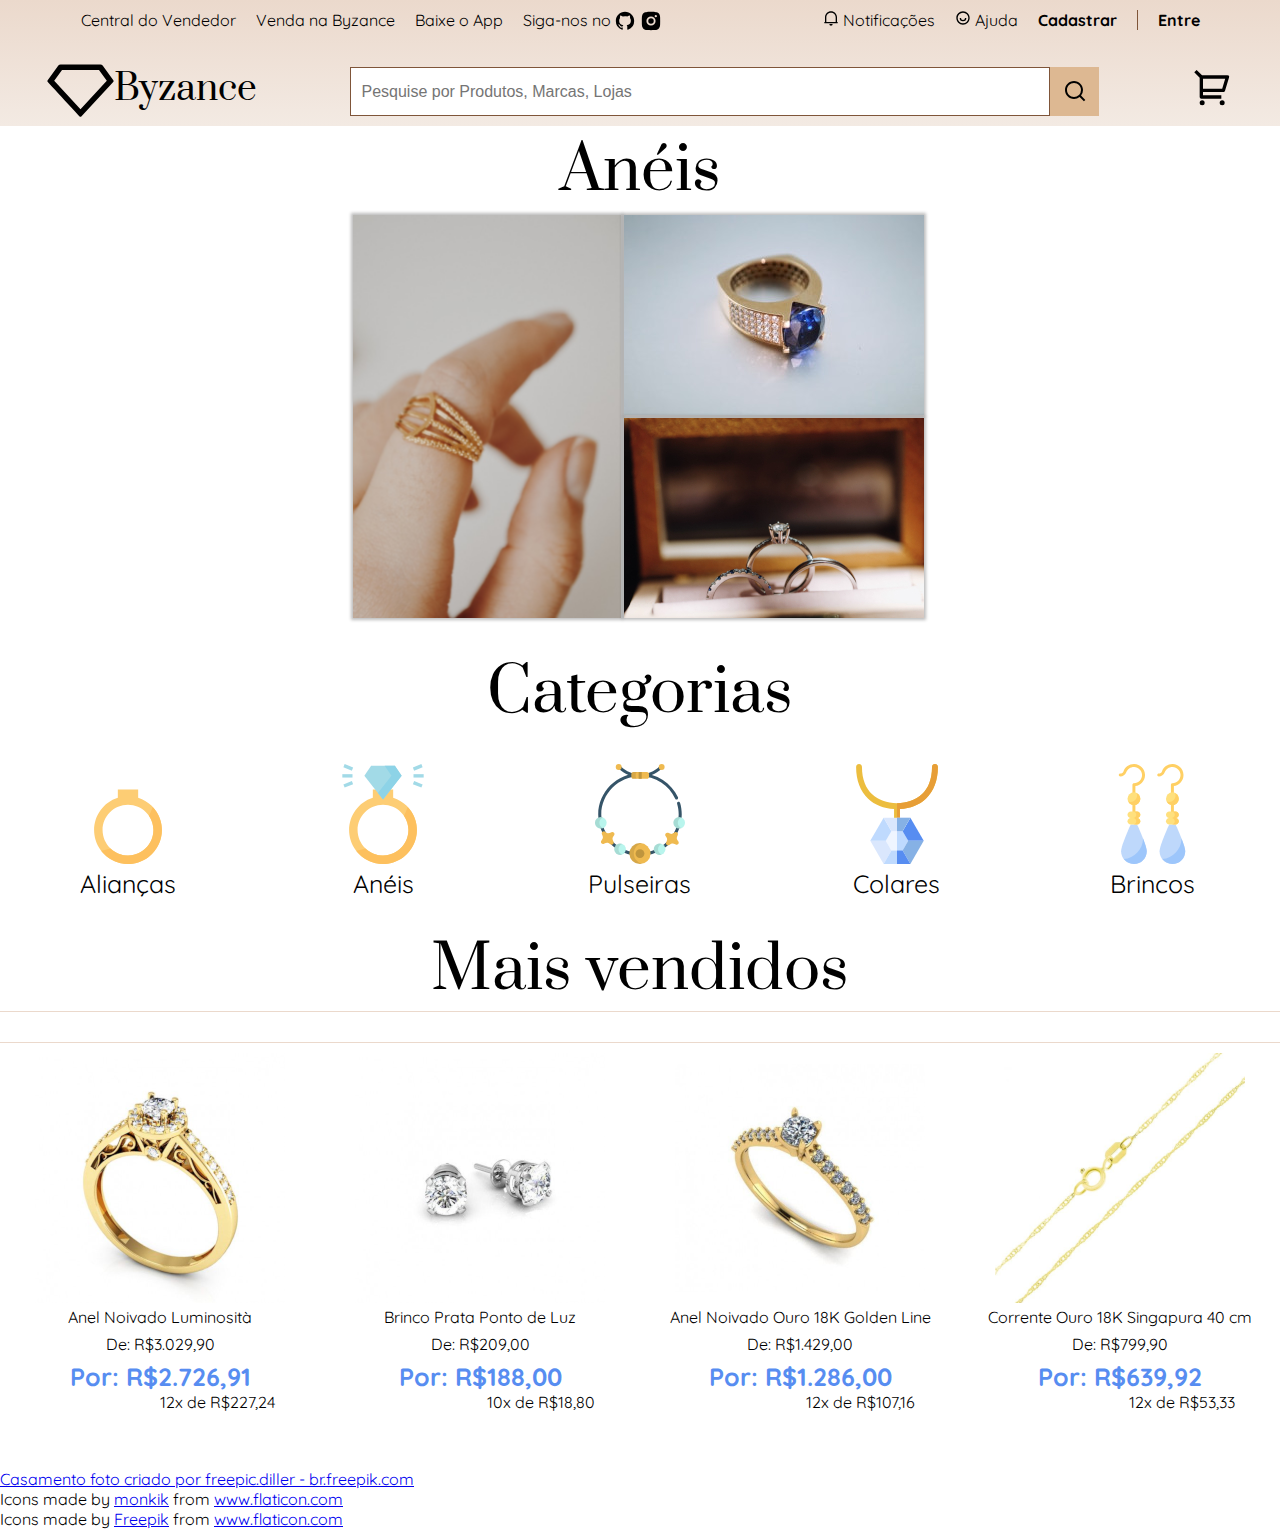
==== commit 9d02bfb4: "correction name" ====
--- a/index.html
+++ b/index.html
@@ -237,6 +237,9 @@
                 <figure>
                     <img src="images/bestSellers/250x250/corrente-ouro-singapura.png">
                 </figure>
+                <span>
+                    Corrente Ouro 18K Singapura 40 cm
+                </span>
                 <span class="old-price">De: R$799,90</span>
                 <span class="price">Por: R$639,92</span>
                 <span class="division">12x de R$53,33</span>
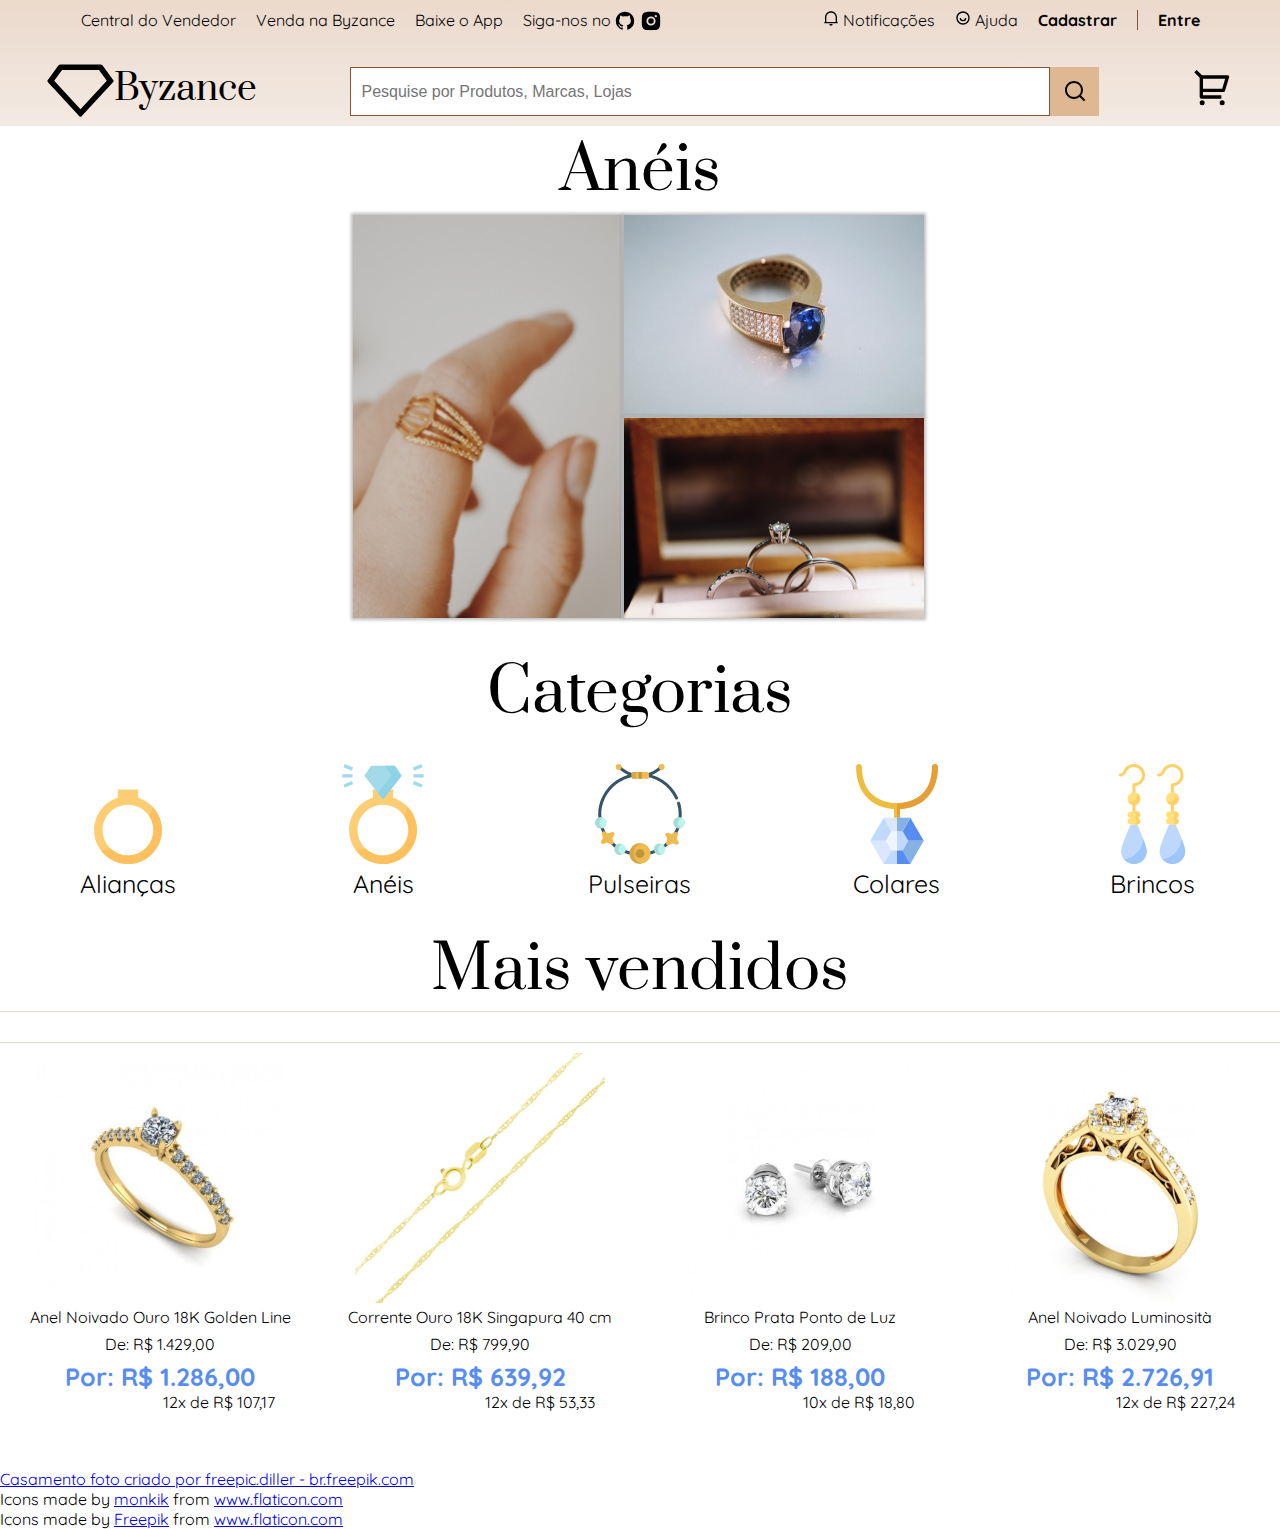
==== commit 88abef61: "products and bestSeller system" ====
--- a/index.html
+++ b/index.html
@@ -201,48 +201,32 @@
         <h2 class="title seconds">Mais vendidos</h2>
         <div class="best-seller-container">
             <div class="best-seller-item">
-                <figure>
-                    <img src="images/bestSellers/250x250/anel-noivado.png">
-                </figure>
-                <span>
-                    Anel Noivado Luminosità
-                </span>
-                <span class="old-price">De: R$3.029,90</span>
-                <span class="price">Por: R$2.726,91</span>
-                <span class="division">12x de R$227,24</span>
-            </div>
-            <div class="best-seller-item">
-                <figure>
-                    <img src="images/bestSellers/250x250/brinco-prata.png">
-                </figure>
-                <span>
-                    Brinco Prata Ponto de Luz
-                </span>
-                <span class="old-price">De: R$209,00</span>
-                <span class="price">Por: R$188,00</span>
-                <span class="division">10x de R$18,80</span>
-            </div>
-            <div class="best-seller-item">
-                <figure>
-                    <img src="images/bestSellers/250x250/anel-golden line.png">
-                </figure>
-                <span>
-                    Anel Noivado Ouro 18K Golden Line
-                </span>
-                <span class="old-price">De: R$1.429,00</span>
-                <span class="price">Por: R$1.286,00</span>
-                <span class="division">12x de R$107,16</span>
-            </div>
-            <div class="best-seller-item">
-                <figure>
-                    <img src="images/bestSellers/250x250/corrente-ouro-singapura.png">
-                </figure>
-                <span>
-                    Corrente Ouro 18K Singapura 40 cm
-                </span>
-                <span class="old-price">De: R$799,90</span>
-                <span class="price">Por: R$639,92</span>
-                <span class="division">12x de R$53,33</span>
+                <figure></figure>
+                <span class="name-item"></span>
+                <span class="old-price"></span>
+                <span class="price"></span>
+                <span class="division"></span>
+            </div>
+            <div class="best-seller-item">
+                <figure></figure>
+                <span class="name-item"></span>
+                <span class="old-price"></span>
+                <span class="price"></span>
+                <span class="division"></span>
+            </div>
+            <div class="best-seller-item">
+                <figure></figure>
+                <span class="name-item"></span>
+                <span class="old-price"></span>
+                <span class="price"></span>
+                <span class="division"></span>
+            </div>
+            <div class="best-seller-item">
+                <figure></figure>
+                <span class="name-item"></span>
+                <span class="old-price"></span>
+                <span class="price"></span>
+                <span class="division"></span>
             </div>
         </div>
     </div>
@@ -251,5 +235,7 @@
         <div>Icons made by <a href="https://www.flaticon.com/authors/monkik" title="monkik">monkik</a> from <a href="https://www.flaticon.com/" title="Flaticon">www.flaticon.com</a></div>
         <div>Icons made by <a href="https://www.freepik.com" title="Freepik">Freepik</a> from <a href="https://www.flaticon.com/" title="Flaticon">www.flaticon.com</a></div>
     </footer>
+    <script src="js/products/products.js"></script>
+    <script src="js/products/bestSeller.js"></script>
 </body>
 </html>
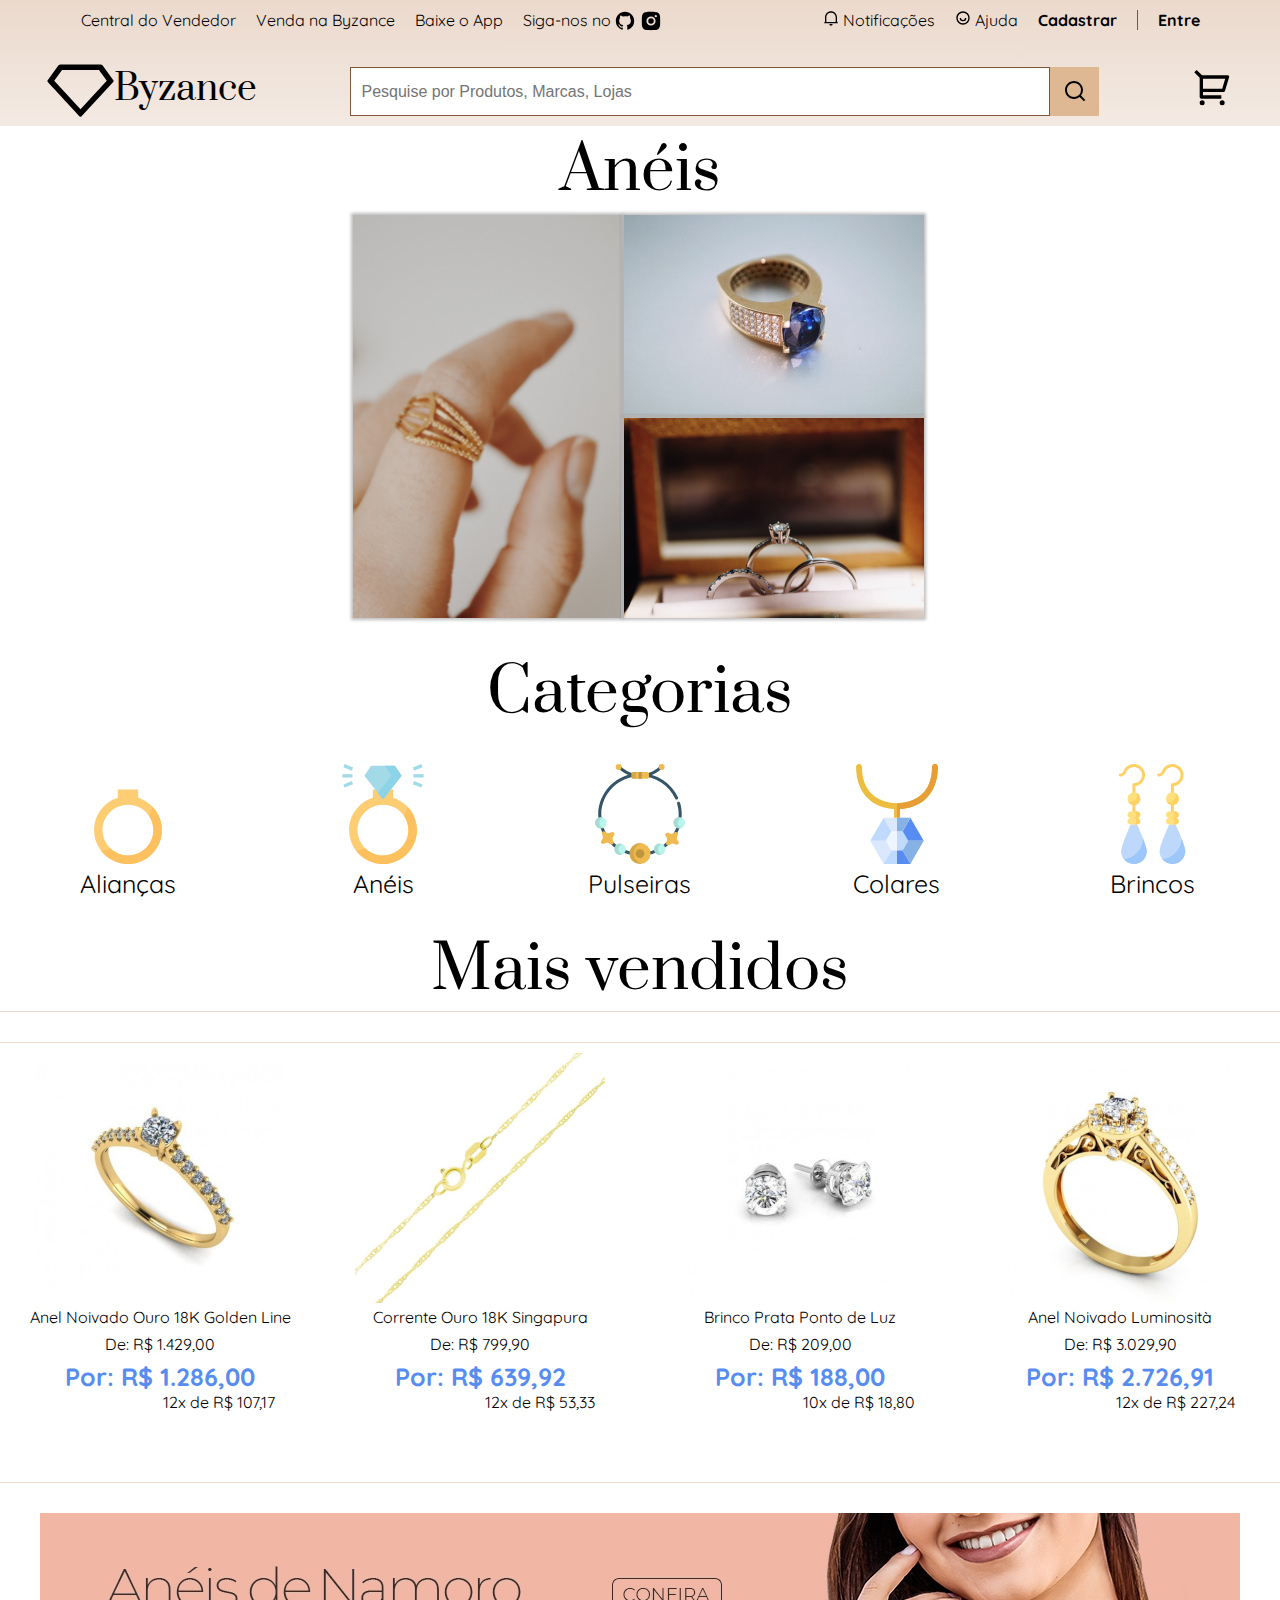
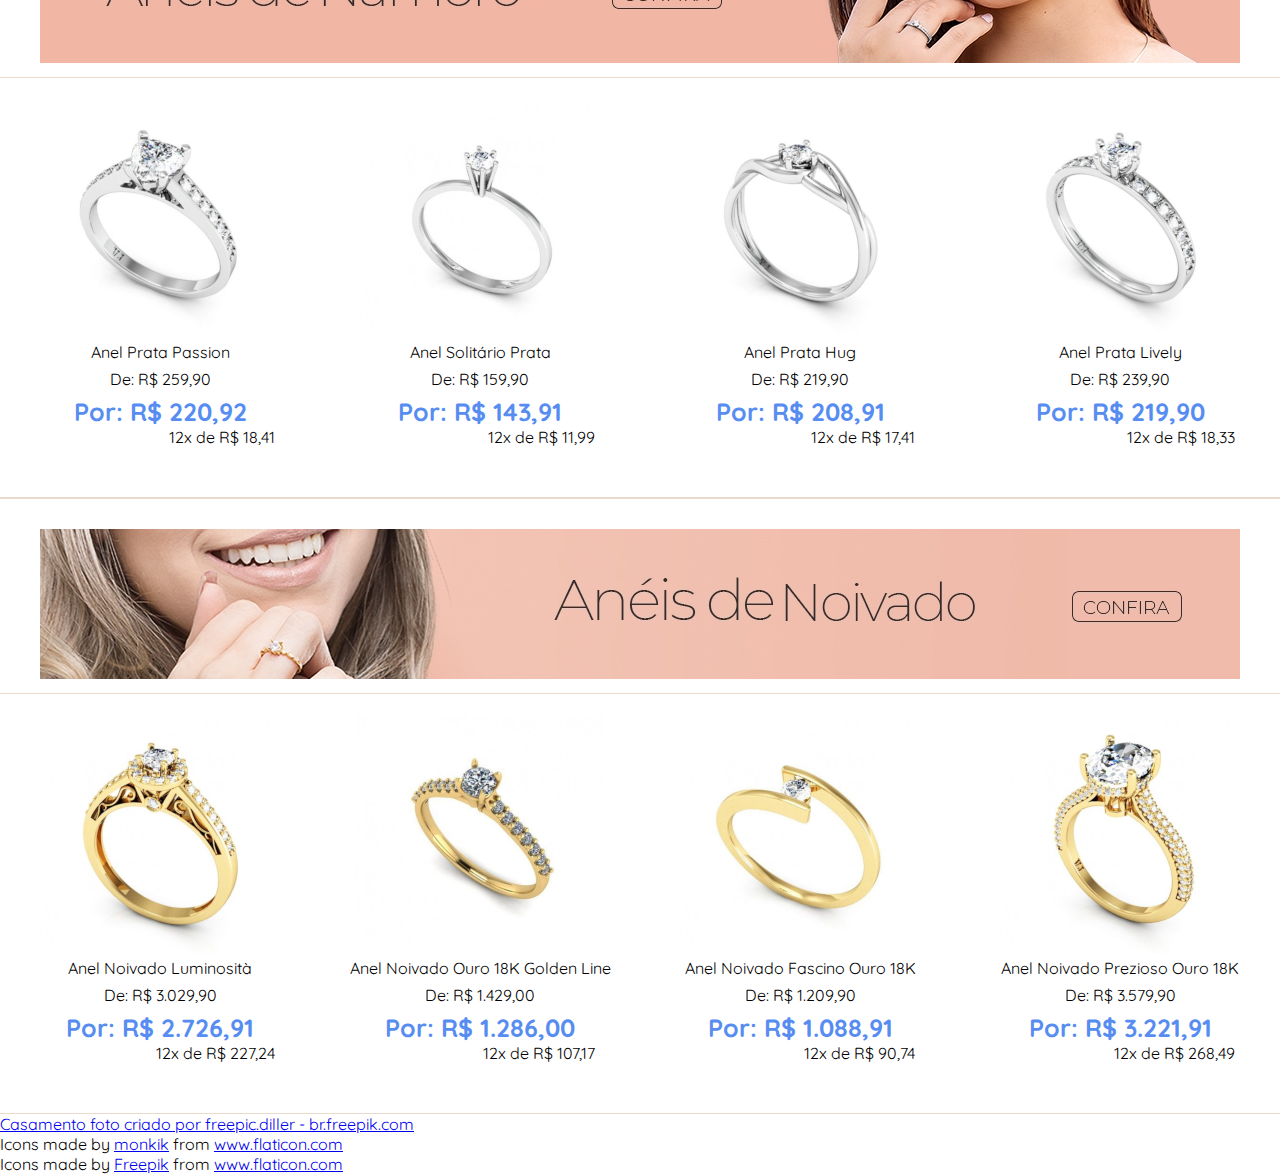
==== commit 86175515: "types of ring" ====
--- a/index.html
+++ b/index.html
@@ -14,6 +14,7 @@
     <link rel="stylesheet" href="css/main/page.css">
     <link rel="stylesheet" href="css/categories/categories-items.css">
     <link rel="stylesheet" href="css/products/products.css">
+    <link rel="stylesheet" href="css/main/productsMain.css">
 </head>
 <body>
     <nav> <!--Navigation-->
@@ -26,18 +27,22 @@
                     <li>Siga-nos no</li>
                     <li id="icons-facebook-instagram">
                         <a href="https://github.com/TheBrunno/" target="_blank">
-                            <svg xmlns="http://www.w3.org/2000/svg" viewBox="0 0 24 24" width="22" height="22"><path fill="none" d="M0 0h24v24H0z"/><path d="M12 2C6.475 2 2 6.475 2 12a9.994 9.994 0 0 0 6.838 9.488c.5.087.687-.213.687-.476 0-.237-.013-1.024-.013-1.862-2.512.463-3.162-.612-3.362-1.175-.113-.288-.6-1.175-1.025-1.413-.35-.187-.85-.65-.013-.662.788-.013 1.35.725 1.538 1.025.9 1.512 2.338 1.087 2.912.825.088-.65.35-1.087.638-1.337-2.225-.25-4.55-1.113-4.55-4.938 0-1.088.387-1.987 1.025-2.688-.1-.25-.45-1.275.1-2.65 0 0 .837-.262 2.75 1.026a9.28 9.28 0 0 1 2.5-.338c.85 0 1.7.112 2.5.337 1.912-1.3 2.75-1.024 2.75-1.024.55 1.375.2 2.4.1 2.65.637.7 1.025 1.587 1.025 2.687 0 3.838-2.337 4.688-4.562 4.938.362.312.675.912.675 1.85 0 1.337-.013 2.412-.013 2.75 0 .262.188.574.688.474A10.016 10.016 0 0 0 22 12c0-5.525-4.475-10-10-10z"/></svg>
+                            <img src="images/svg/nav/github-icon.svg">
                         </a>
                         <a href="https://www.instagram.com/bruunooliveeira_/" target="_blank">
-                            <svg xmlns="http://www.w3.org/2000/svg" viewBox="0 0 24 24" width="22" height="22"><path fill="none" d="M0 0h24v24H0z"/><path d="M12 2c2.717 0 3.056.01 4.122.06 1.065.05 1.79.217 2.428.465.66.254 1.216.598 1.772 1.153a4.908 4.908 0 0 1 1.153 1.772c.247.637.415 1.363.465 2.428.047 1.066.06 1.405.06 4.122 0 2.717-.01 3.056-.06 4.122-.05 1.065-.218 1.79-.465 2.428a4.883 4.883 0 0 1-1.153 1.772 4.915 4.915 0 0 1-1.772 1.153c-.637.247-1.363.415-2.428.465-1.066.047-1.405.06-4.122.06-2.717 0-3.056-.01-4.122-.06-1.065-.05-1.79-.218-2.428-.465a4.89 4.89 0 0 1-1.772-1.153 4.904 4.904 0 0 1-1.153-1.772c-.248-.637-.415-1.363-.465-2.428C2.013 15.056 2 14.717 2 12c0-2.717.01-3.056.06-4.122.05-1.066.217-1.79.465-2.428a4.88 4.88 0 0 1 1.153-1.772A4.897 4.897 0 0 1 5.45 2.525c.638-.248 1.362-.415 2.428-.465C8.944 2.013 9.283 2 12 2zm0 5a5 5 0 1 0 0 10 5 5 0 0 0 0-10zm6.5-.25a1.25 1.25 0 0 0-2.5 0 1.25 1.25 0 0 0 2.5 0zM12 9a3 3 0 1 1 0 6 3 3 0 0 1 0-6z"/></svg>
+                            <img src="images/svg/nav/instagram-icon.svg">
                         </a>
                     </li>
                 </ul>
             </div>
             <div class="right-nav">
                 <ul>
-                    <li><a href="#"><svg xmlns="http://www.w3.org/2000/svg" viewBox="0 0 24 24" width="16" height="16"><path fill="none" d="M0 0h24v24H0z"/><path d="M22 20H2v-2h1v-6.969C3 6.043 7.03 2 12 2s9 4.043 9 9.031V18h1v2zM5 18h14v-6.969C19 7.148 15.866 4 12 4s-7 3.148-7 7.031V18zm4.5 3h5a2.5 2.5 0 1 1-5 0z"/></svg>&nbsp;Notificações</a></li>
-                    <li><a href="#"><svg xmlns="http://www.w3.org/2000/svg" viewBox="0 0 24 24" width="16" height="16"><path fill="none" d="M0 0h24v24H0z"/><path d="M12 22C6.477 22 2 17.523 2 12S6.477 2 12 2s10 4.477 10 10-4.477 10-10 10zm0-2a8 8 0 1 0 0-16 8 8 0 0 0 0 16zm-5-8h2a3 3 0 0 0 6 0h2a5 5 0 0 1-10 0z"/></svg>&nbsp;Ajuda</a></li>
+                    <li>
+                        <a href="#">
+                        <svg xmlns="http://www.w3.org/2000/svg" viewBox="0 0 24 24" width="16" height="16"><path fill="none" d="M0 0h24v24H0z"/><path d="M22 20H2v-2h1v-6.969C3 6.043 7.03 2 12 2s9 4.043 9 9.031V18h1v2zM5 18h14v-6.969C19 7.148 15.866 4 12 4s-7 3.148-7 7.031V18zm4.5 3h5a2.5 2.5 0 1 1-5 0z"/></svg>&nbsp;Notificações</a></li>
+                    <li>
+                        <a href="#">
+                        <svg xmlns="http://www.w3.org/2000/svg" viewBox="0 0 24 24" width="16" height="16"><path fill="none" d="M0 0h24v24H0z"/><path d="M12 22C6.477 22 2 17.523 2 12S6.477 2 12 2s10 4.477 10 10-4.477 10-10 10zm0-2a8 8 0 1 0 0-16 8 8 0 0 0 0 16zm-5-8h2a3 3 0 0 0 6 0h2a5 5 0 0 1-10 0z"/></svg>&nbsp;Ajuda</a></li>
                     <li id="cadastro"><a href="#"><span class="bold">Cadastrar</span></a></li>
                     <li><a href="#"><span class="bold">Entre</span></a></li>
                 </ul>
@@ -46,7 +51,7 @@
         <div class="second-line">
             <div class="logo">
                 <div class="img-logo">
-                    <svg xmlns="http://www.w3.org/2000/svg" viewBox="0 0 24 24" width="67" height="67"><path fill="none" d="M0 0h24v24H0z"/><path d="M4.873 3h14.254a1 1 0 0 1 .809.412l3.823 5.256a.5.5 0 0 1-.037.633L12.367 21.602a.5.5 0 0 1-.706.028c-.007-.006-3.8-4.115-11.383-12.329a.5.5 0 0 1-.037-.633l3.823-5.256A1 1 0 0 1 4.873 3zm.51 2l-2.8 3.85L12 19.05 21.417 8.85 18.617 5H5.383z"/></svg>
+                    <img src="images/svg/nav/logo.svg">
                 </div>
                 <span class="name-logo">
                     Byzance
@@ -54,14 +59,14 @@
             </div>
             <div class="search">
                 <input type="text" id="search-camp" placeholder="Pesquise por Produtos, Marcas, Lojas">
-                <a id="search-button"><svg xmlns="http://www.w3.org/2000/svg" viewBox="0 0 24 24" width="24" height="24"><path fill="none" d="M0 0h24v24H0z"/><path d="M18.031 16.617l4.283 4.282-1.415 1.415-4.282-4.283A8.96 8.96 0 0 1 11 20c-4.968 0-9-4.032-9-9s4.032-9 9-9 9 4.032 9 9a8.96 8.96 0 0 1-1.969 5.617zm-2.006-.742A6.977 6.977 0 0 0 18 11c0-3.868-3.133-7-7-7-3.868 0-7 3.132-7 7 0 3.867 3.132 7 7 7a6.977 6.977 0 0 0 4.875-1.975l.15-.15z"/></svg></a>
+                <a id="search-button"><img src="images/svg/nav/search.svg"></a>
             </div>
             <div class="shopping-cart">
-                <svg xmlns="http://www.w3.org/2000/svg" viewBox="0 0 24 24" width="40" height="40"><path fill="none" d="M0 0h24v24H0z"/><path d="M4 6.414L.757 3.172l1.415-1.415L5.414 5h15.242a1 1 0 0 1 .958 1.287l-2.4 8a1 1 0 0 1-.958.713H6v2h11v2H5a1 1 0 0 1-1-1V6.414zM6 7v6h11.512l1.8-6H6zm-.5 16a1.5 1.5 0 1 1 0-3 1.5 1.5 0 0 1 0 3zm12 0a1.5 1.5 0 1 1 0-3 1.5 1.5 0 0 1 0 3z"/></svg>
+                <img src="images/svg/nav/shopping-cart.svg">
             </div>
         </div>
     </nav>
-    <div class="images"> <!--Images begginer-->
+    <section class="images"> <!--Images beginner-->
         <h2 class="first title">Anéis</h2>
         <div class="images-container">
             <div class="vertical-image">
@@ -78,126 +83,43 @@
                 </figure>
             </div>
         </div>
-    </div>
-    <div class="categories"> <!--Categories-->
+    </section>
+    <section class="categories"> <!--Categories-->
         <h2 class="title seconds">Categorias</h2>
         <div class="categories-container">
             <div class="item-categories">
                 <figure title="Alianças">
-                    <svg version="1.1" xmlns="http://www.w3.org/2000/svg" xmlns:xlink="http://www.w3.org/1999/xlink" x="0px" y="0px" viewBox="0 0 472.022 472.022" style="enable-background:new 0 0 472.022 472.022;" xml:space="preserve" width="100" height="100">
-                        <path style="fill:#FDCD74;" d="M284.011,159.349v-39.344h-96v39.344c-84.295,26.51-131.14,116.335-104.63,200.63
-                            s116.335,131.14,200.63,104.63c84.295-26.51,131.14-116.335,104.63-200.63C372.956,214.102,333.889,175.035,284.011,159.349z
-                            M236.011,432.005c-66.274,0-120-53.726-120-120s53.726-120,120-120s120,53.726,120,120S302.285,432.005,236.011,432.005z"/>
-                        <path style="fill:#FDC05E;" d="M352.699,202.725c-5.031,14.19-10.938,28.054-17.688,41.512
-                            c37.461,54.623,23.549,129.272-31.074,166.733c-46.904,32.167-109.952,26.966-150.95-12.453
-                            c-14.302,4.559-28.871,8.236-43.624,11.008c53.797,70.008,154.161,83.149,224.168,29.352s83.149-154.161,29.352-224.168
-                            C359.688,210.55,356.289,206.55,352.699,202.725L352.699,202.725z"/>
-                    </svg>
+                    <img src="images/svg/alliances.svg">
                 </figure>
                 <span>Alianças</span>
             </div>
             <div class="item-categories">
                 <figure title="Anéis">
-                    <svg version="1.1" id="Capa_1" xmlns="http://www.w3.org/2000/svg" xmlns:xlink="http://www.w3.org/1999/xlink" x="0px" y="0px" viewBox="0 0 472.022 472.022" style="enable-background:new 0 0 472.022 472.022;" xml:space="preserve"  width="100" height="100">
-                        <g>
-                            <path style="fill:#A2DAE7;" d="M44.011,48.005h48v16h-48V48.005z"/>
-                            <path style="fill:#A2DAE7;" d="M49.035,15.432l5.942-14.856l39.999,15.999l-5.942,14.856L49.035,15.432z"/>
-                            <path style="fill:#A2DAE7;" d="M49.035,96.573L89.04,80.588l5.937,14.858l-40.005,15.985L49.035,96.573z"/>
-                            <path style="fill:#A2DAE7;" d="M380.011,48.005h48v16h-48V48.005z"/>
-                            <path style="fill:#A2DAE7;" d="M377.039,16.569l40.005-15.985l5.937,14.858l-40.005,15.985L377.039,16.569z"/>
-                            <path style="fill:#A2DAE7;" d="M377.006,95.465l5.942-14.856l39.999,15.999l-5.942,14.856L377.006,95.465z"/>
-                        </g>
-                        <path style="fill:#FDCD74;" d="M284.011,159.349v-39.344h-96v39.344c-84.295,26.51-131.14,116.335-104.63,200.63
-                            s116.335,131.14,200.63,104.63c84.295-26.51,131.14-116.335,104.63-200.63C372.956,214.102,333.889,175.035,284.011,159.349z
-                            M236.011,432.005c-66.274,0-120-53.726-120-120s53.726-120,120-120s120,53.726,120,120S302.285,432.005,236.011,432.005z"/>
-                        <path style="fill:#A2DAE7;" d="M148.011,56.005l32-48h112l32,48l-88,112L148.011,56.005z"/>
-                        <path style="fill:#8DD3E7;" d="M292.011,8.005h-48l32,48l-64,81.456l24,30.544l88-112L292.011,8.005z"/>
-                        <path style="fill:#FDC05E;" d="M352.699,202.725c-5.031,14.19-10.938,28.054-17.688,41.512 c37.461,54.623,23.549,129.272-31.074,166.733c-46.904,32.167-109.952,26.966-150.95-12.453 c-14.302,4.559-28.871,8.236-43.624,11.008c53.797,70.008,154.161,83.149,224.168,29.352s83.149-154.161,29.352-224.168 C359.688,210.55,356.289,206.55,352.699,202.725L352.699,202.725z"/>
-                    </svg>
+                    <img src="images/svg/rings.svg">
                 </figure>
                 <span>Anéis</span>
             </div>
             <div class="item-categories">
                 <figure title="Pulseiras">
-                    <svg version="1.1" xmlns="http://www.w3.org/2000/svg" xmlns:xlink="http://www.w3.org/1999/xlink" x="0px" y="0px"
-                    viewBox="0 0 512 512" style="enable-background:new 0 0 512 512;" xml:space="preserve" height="100" width="100">
-                        <path style="fill:#355468;" d="M256.95,68.567c-41.691,0-80.911-16.229-110.431-45.698c-3.063-3.057-3.068-8.02-0.009-11.083
-                            c3.057-3.064,8.02-3.068,11.083-0.009c54.786,54.69,143.929,54.69,198.716,0c3.064-3.058,8.025-3.052,11.083,0.009
-                            c3.057,3.064,3.053,8.026-0.009,11.083C337.86,52.338,298.641,68.567,256.95,68.567z"/>
-                        <g>
-                            <ellipse style="fill:#EFBA50;" cx="146.923" cy="15.059" rx="15.086" ry="15.059"/>
-                            <ellipse style="fill:#EFBA50;" cx="366.968" cy="15.059" rx="15.085" ry="15.059"/>
-                        </g>
-                        <path style="fill:#355468;" d="M255.899,470.317c-117.907,0-213.832-94.942-213.832-211.641S137.992,47.034,255.899,47.034
-                            c41.775,0,82.247,11.926,117.042,34.491c33.915,21.994,60.728,52.862,77.539,89.27c1.814,3.929,0.1,8.586-3.83,10.4
-                            c-3.931,1.815-8.586,0.1-10.4-3.83c-15.568-33.716-40.409-62.308-71.838-82.689c-32.249-20.914-69.773-31.968-108.515-31.968
-                            c-109.265,0-198.159,87.91-198.159,195.967s88.894,195.967,198.159,195.967s198.16-87.91,198.16-195.967
-                            c-0.001-18.859-2.703-37.503-8.032-55.413c-1.234-4.148,1.128-8.512,5.277-9.746c4.149-1.236,8.512,1.128,9.746,5.277
-                            c5.761,19.361,8.682,39.509,8.683,59.882C469.732,375.375,373.807,470.317,255.899,470.317z"/>
-                        <g>
-                            <ellipse style="fill:#EFBA50;" cx="255.895" cy="458.501" rx="54.07" ry="53.499"/>
-                            <path style="fill:#EFBA50;" d="M222.363,75.763h69.175c5.929,0,10.779-4.85,10.779-10.779V52c0-5.929-4.85-10.779-10.779-10.779
-                                h-69.175c-5.929,0-10.779,4.85-10.779,10.779v12.985C211.583,70.913,216.434,75.763,222.363,75.763z"/>
-                            <path style="fill:#EFBA50;" d="M452.459,396.697c-10.039-14.608-10.291-17.406-2.979-33.266c1.994-4.33,0.829-9.521-2.834-12.626
-                                c-1.947-1.65-4.422-2.559-6.968-2.559c-2.131,0-4.186,0.626-5.948,1.81c-8.734,5.878-12.887,7.765-17.089,7.765
-                                c-4.148,0-9.327-2.032-16.336-5.31c-1.441-0.675-2.975-1.017-4.56-1.017c-3.129,0-6.08,1.359-8.095,3.727
-                                c-3.104,3.644-3.367,8.961-0.637,12.932c10.039,14.606,10.29,17.403,2.978,33.266c-1.994,4.33-0.828,9.522,2.834,12.623
-                                c1.948,1.651,4.423,2.56,6.969,2.56c2.129,0,4.185-0.626,5.949-1.811c8.733-5.878,12.886-7.764,17.087-7.764
-                                c4.149,0,9.328,2.032,16.341,5.313c1.44,0.673,2.973,1.014,4.556,1.014c3.129,0,6.081-1.359,8.099-3.729
-                                C454.925,405.984,455.186,400.667,452.459,396.697z"/>
-                            <path style="fill:#EFBA50;" d="M114.734,348.09c-1.585,0-3.119,0.342-4.559,1.016c-7.01,3.279-12.189,5.31-16.338,5.311h-0.001
-                                c-4.2,0-8.353-1.887-17.087-7.764c-1.761-1.185-3.817-1.811-5.948-1.811c-2.546,0-5.021,0.909-6.968,2.559
-                                c-3.663,3.105-4.828,8.296-2.834,12.628c7.311,15.859,7.06,18.658-2.979,33.265c-2.729,3.971-2.468,9.287,0.633,12.928
-                                c2.018,2.37,4.968,3.73,8.098,3.73l0,0c1.585,0,3.118-0.342,4.558-1.016c7.012-3.28,12.191-5.311,16.339-5.311
-                                c4.202,0,8.355,1.886,17.088,7.764c1.762,1.185,3.818,1.811,5.948,1.811c2.546,0,5.021-0.909,6.969-2.56
-                                c3.663-3.104,4.828-8.297,2.833-12.627c-7.312-15.862-7.061-18.66,2.981-33.266c2.726-3.97,2.465-9.287-0.638-12.932
-                                C120.812,349.448,117.861,348.09,114.734,348.09z"/>
-                        </g>
-                        <path style="opacity:0.1;enable-background:new    ;" d="M224.261,458.503c0-25.739,18.376-47.225,42.854-52.336
-                            c-3.62-0.755-7.371-1.16-11.217-1.16c-29.862,0-54.07,23.95-54.07,53.496c0,29.544,24.208,53.497,54.07,53.497
-                            c3.846,0,7.596-0.404,11.217-1.16C242.637,505.731,224.261,484.243,224.261,458.503z"/>
-                        <ellipse style="fill:#BF953E;" cx="255.895" cy="458.501" rx="22.668" ry="22.428"/>
-                        <g>
-                            <ellipse style="fill:#B9F5ED;" cx="356.456" cy="436.684" rx="29.818" ry="29.497"/>
-                            <ellipse style="fill:#B9F5ED;" cx="154.018" cy="436.684" rx="29.818" ry="29.497"/>
-                            <ellipse style="fill:#B9F5ED;" cx="55.276" cy="301.265" rx="29.817" ry="29.497"/>
-                            <ellipse style="fill:#B9F5ED;" cx="456.725" cy="301.265" rx="29.817" ry="29.497"/>
-                        </g>
-                        <path style="opacity:0.1;enable-background:new    ;" d="M348.364,436.687c0-12.499,7.861-23.176,18.954-27.472
-                            c-3.367-1.304-7.028-2.028-10.862-2.028c-16.469,0-29.818,13.21-29.818,29.501c0,16.294,13.35,29.502,29.818,29.502
-                            c3.834,0,7.495-0.723,10.862-2.027C356.223,459.865,348.364,449.188,348.364,436.687z"/>
-                        <path style="opacity:0.1;enable-background:new    ;" d="M145.926,436.688c0-12.499,7.862-23.175,18.956-27.472
-                            c-3.367-1.304-7.028-2.028-10.862-2.028c-16.469,0-29.818,13.209-29.818,29.501c0,16.294,13.35,29.501,29.818,29.501
-                            c3.834,0,7.495-0.723,10.862-2.027C153.788,459.865,145.926,449.188,145.926,436.688z"/>
-                        <path style="opacity:0.1;enable-background:new    ;" d="M48.095,301.263c0-12.328,7.644-22.884,18.499-27.296
-                            c-3.491-1.418-7.311-2.206-11.318-2.206c-16.468,0-29.817,13.209-29.817,29.501c0,16.294,13.35,29.502,29.817,29.502
-                            c4.007,0,7.827-0.788,11.318-2.206C55.74,324.148,48.095,313.592,48.095,301.263z"/>
-                        <path style="opacity:0.1;enable-background:new    ;" d="M449.542,301.263c0-12.328,7.645-22.884,18.499-27.296
-                            c-3.49-1.418-7.31-2.206-11.318-2.206c-16.468,0-29.817,13.209-29.817,29.501c0,16.294,13.35,29.502,29.817,29.502
-                            c4.007,0,7.827-0.788,11.318-2.206C457.188,324.148,449.542,313.592,449.542,301.263z"/>
-                        <path style="opacity:0.1;enable-background:new    ;" d="M234.123,64.984V52c0-5.929,4.85-10.779,10.779-10.779h-22.539
-                            c-5.929,0-10.779,4.85-10.779,10.779v12.985c0,5.929,4.85,10.779,10.779,10.779h22.539
-                            C238.973,75.763,234.123,70.913,234.123,64.984z"/>
-                        <rect x="249.114" y="41.221" style="fill:#BF953E;" width="15.673" height="34.544"/>
-                    </svg>
+                    <img src="images/svg/bracelets.svg">
                 </figure>
                 <span>Pulseiras</span>
             </div>
             <div class="item-categories">
                 <figure title="Colares">
-                    <svg enable-background="new 0 0 512 512" height="100" viewBox="0 0 512 512" width="100" xmlns="http://www.w3.org/2000/svg"><g><g><path d="m450.347 0c-8.284 0-15 6.716-15 15 0 31.195-4.793 59.291-14.246 83.508-8.741 22.393-21.508 41.574-37.944 57.008-31.284 29.375-75.254 44.902-127.156 44.902s-95.872-15.527-127.156-44.902c-16.437-15.434-29.203-34.615-37.944-57.008-9.455-24.217-14.248-52.313-14.248-83.508 0-8.284-6.716-15-15-15s-15 6.716-15 15c0 68.36 21.32 124.512 61.655 162.386 33.812 31.749 79.457 49.791 132.691 52.626v53.424c0 8.284 6.716 15 15 15s15-6.716 15-15v-53.424c53.234-2.836 98.879-20.877 132.691-52.626 40.336-37.874 61.657-94.026 61.657-162.386 0-8.284-6.716-15-15-15z" fill="#ecbd3e"/><path d="m450.347 0c-8.284 0-15 6.716-15 15 0 31.195-4.793 59.291-14.246 83.508-8.741 22.393-21.508 41.574-37.944 57.008-31.284 29.375-75.254 44.902-127.156 44.902v98.018c8.284 0 15-6.716 15-15v-53.424c53.234-2.836 98.879-20.877 132.691-52.626 40.334-37.874 61.655-94.026 61.655-162.386 0-8.284-6.716-15-15-15z" fill="#e79e37"/></g><g><g><path d="m284.682 343.806h-57.364l-28.682 49.679 28.682 49.678h57.364l28.682-49.678z" fill="#eff5ff"/><path d="m284.682 343.806h-28.682v99.357h28.682l28.682-49.678z" fill="#bfdafe"/></g><g><path d="m313.364 393.485h79.486l-68.426-118.515-39.742 68.836z" fill="#578df1"/><path d="m284.682 443.163 39.742 68.837 68.426-118.515h-79.486z" fill="#86b1e5"/><path d="m198.636 393.485 28.682 49.678-39.742 68.837-68.426-118.515z" fill="#dae7fd"/><path d="m227.318 343.806-39.742-68.836-68.426 118.515h79.486z" fill="#bfdafe"/><g><path d="m187.576 274.97 39.742 68.836h57.364l39.742-68.836z" fill="#dae7fd"/><path d="m256 274.969v68.837h28.682l39.742-68.837z" fill="#86b1e5"/></g><g><path d="m227.318 443.163-39.742 68.837h136.848l-39.742-68.837z" fill="#bfdafe"/><path d="m256 512h68.424l-39.742-68.837h-28.682z" fill="#578df1"/></g></g></g></g></svg>
+                    <img src="images/svg/necklaces.svg">
                 </figure>
                 <span>Colares</span>
             </div>
             <div class="item-categories">
                 <figure title="Brincos">
-                    <svg enable-background="new 0 0 512 512" height="100" viewBox="0 0 512 512" width="100" xmlns="http://www.w3.org/2000/svg"><g><g><path d="m360.434 268.155c-4.204 0-7.611-3.407-7.611-7.611v-66.702c0-4.204 3.408-7.611 7.611-7.611 4.204 0 7.611 3.407 7.611 7.611v66.702c0 4.204-3.408 7.611-7.611 7.611z" fill="#ffd064"/></g><g><path d="m163.428 268.155c-4.204 0-7.611-3.407-7.611-7.611v-66.702c0-4.204 3.408-7.611 7.611-7.611 4.204 0 7.611 3.407 7.611 7.611v66.702c.001 4.204-3.407 7.611-7.611 7.611z" fill="#ffd064"/></g><g><path d="m360.434 168.832c-4.204 0-7.611-3.407-7.611-7.611v-55.105c0-4.204 3.408-7.611 7.611-7.611 11.422 0 22.077-4.533 30.001-12.764 7.92-8.227 12.042-19.06 11.607-30.506-.82-21.598-18.381-39.157-39.979-39.978-18.278-.677-34.724 10.404-40.863 27.619-4.608 12.921-16.884 21.602-30.546 21.602h-.14c-4.204 0-7.611-3.407-7.611-7.611s3.408-7.611 7.611-7.611h.14c7.242 0 13.756-4.618 16.208-11.493 8.384-23.508 30.823-38.677 55.779-37.716 29.504 1.12 53.492 25.108 54.613 54.612.593 15.617-5.037 30.406-15.853 41.641-9.038 9.387-20.677 15.253-33.356 16.931v47.992c0 4.201-3.408 7.609-7.611 7.609z" fill="#ffd064"/></g><g><path d="m163.428 168.832c-4.204 0-7.611-3.407-7.611-7.611v-55.105c0-4.204 3.408-7.611 7.611-7.611 11.422 0 22.077-4.533 30.002-12.764 7.92-8.227 12.042-19.06 11.607-30.506-.82-21.598-18.381-39.157-39.979-39.978-18.302-.679-34.725 10.403-40.864 27.619-4.608 12.921-16.883 21.602-30.545 21.602h-.14c-4.204 0-7.611-3.407-7.611-7.611s3.408-7.611 7.611-7.611h.14c7.242 0 13.756-4.618 16.207-11.493 8.384-23.508 30.822-38.692 55.78-37.716 29.504 1.12 53.492 25.108 54.613 54.612.593 15.617-5.037 30.406-15.853 41.641-9.038 9.387-20.677 15.253-33.357 16.931v47.992c.001 4.201-3.407 7.609-7.611 7.609z" fill="#ffd064"/></g><g><g><path d="m360.434 309.278h16.417s49.251 106.455 49.251 137.054c0 36.268-29.401 65.668-65.668 65.668s-65.668-29.401-65.668-65.668c0-30.599 49.251-137.054 49.251-137.054z" fill="#bed8fb"/></g><g><path d="m407.218 380.836c-1.159 55.564-44.1 100.849-98.677 105.715 12.014 15.477 30.783 25.449 51.893 25.449 36.268 0 65.668-29.4 65.668-65.668 0-12.902-8.756-39.289-18.884-65.496z" fill="#9dc6fb"/></g><g><circle cx="360.434" cy="177.941" fill="#ffe07d" r="32.834"/></g><g><path d="m373.746 147.928c1.808 4.07 2.82 8.572 2.82 13.312 0 18.134-14.7 32.834-32.834 32.834-4.74 0-9.242-1.013-13.312-2.821 5.108 11.499 16.62 19.522 30.014 19.522 18.134 0 32.834-14.7 32.834-32.834 0-13.393-8.024-24.905-19.522-30.013z" fill="#ffd064"/></g><g><path d="m376.851 276.444h-32.834c-9.067 0-16.417-7.35-16.417-16.417 0-9.067 7.35-16.417 16.417-16.417h32.834c9.067 0 16.417 7.35 16.417 16.417 0 9.067-7.35 16.417-16.417 16.417z" fill="#ffe07d"/></g><g><path d="m376.851 243.61h-20.705c9.067 0 16.417 7.35 16.417 16.417 0 9.067-7.35 16.417-16.417 16.417h20.705c9.067 0 16.417-7.35 16.417-16.417 0-9.067-7.35-16.417-16.417-16.417z" fill="#ffd064"/></g><g><path d="m376.851 309.278h-32.834c-9.067 0-16.417-7.35-16.417-16.417 0-9.067 7.35-16.417 16.417-16.417h32.834c9.067 0 16.417 7.35 16.417 16.417 0 9.067-7.35 16.417-16.417 16.417z" fill="#ffe07d"/></g><g><path d="m376.851 276.444h-20.705c9.067 0 16.417 7.35 16.417 16.417 0 9.067-7.35 16.417-16.417 16.417h20.705c9.067 0 16.417-7.35 16.417-16.417 0-9.067-7.35-16.417-16.417-16.417z" fill="#ffd064"/></g></g><g><g><path d="m163.429 309.278h16.417s49.251 106.455 49.251 137.054c0 36.268-29.401 65.668-65.668 65.668s-65.669-29.401-65.669-65.668c0-30.599 49.251-137.054 49.251-137.054z" fill="#bed8fb"/></g><g><path d="m210.213 380.836c-1.159 55.564-44.1 100.849-98.677 105.715 12.014 15.477 30.783 25.449 51.893 25.449 36.268 0 65.668-29.4 65.668-65.668 0-12.902-8.756-39.289-18.884-65.496z" fill="#9dc6fb"/></g><g><circle cx="163.429" cy="177.941" fill="#ffe07d" r="32.834"/></g><g><path d="m176.741 147.928c1.808 4.07 2.82 8.572 2.82 13.312 0 18.134-14.7 32.834-32.834 32.834-4.74 0-9.242-1.013-13.312-2.821 5.108 11.499 16.62 19.522 30.014 19.522 18.134 0 32.834-14.7 32.834-32.834 0-13.393-8.024-24.905-19.522-30.013z" fill="#ffd064"/></g><g><path d="m179.846 276.444h-32.834c-9.067 0-16.417-7.35-16.417-16.417 0-9.067 7.35-16.417 16.417-16.417h32.834c9.067 0 16.417 7.35 16.417 16.417 0 9.067-7.35 16.417-16.417 16.417z" fill="#ffe07d"/></g><g><path d="m179.846 243.61h-20.705c9.067 0 16.417 7.35 16.417 16.417 0 9.067-7.35 16.417-16.417 16.417h20.705c9.067 0 16.417-7.35 16.417-16.417 0-9.067-7.35-16.417-16.417-16.417z" fill="#ffd064"/></g><g><path d="m179.846 309.278h-32.834c-9.067 0-16.417-7.35-16.417-16.417 0-9.067 7.35-16.417 16.417-16.417h32.834c9.067 0 16.417 7.35 16.417 16.417 0 9.067-7.35 16.417-16.417 16.417z" fill="#ffe07d"/></g><g><path d="m179.846 276.444h-20.705c9.067 0 16.417 7.35 16.417 16.417 0 9.067-7.35 16.417-16.417 16.417h20.705c9.067 0 16.417-7.35 16.417-16.417 0-9.067-7.35-16.417-16.417-16.417z" fill="#ffd064"/></g></g></g></svg>
+                    <img src="images/svg/earrings.svg">
                 </figure>
                 <span>Brincos</span>
             </div>
     </div>
-    </div>
-    <div class="best-seller"> <!--Best Sellers-->
+    </section>
+    <section class="best-seller"> <!--Best Sellers-->
         <h2 class="title seconds">Mais vendidos</h2>
         <div class="best-seller-container">
             <div class="best-seller-item">
@@ -229,7 +151,27 @@
                 <span class="division"></span>
             </div>
         </div>
-    </div>
+    </section>
+    <main> <!--Types of Ring-->
+        <section class="dating-ring"> <!--Dating Ring-->
+            <figure class="banner">
+                <img src="images/banners/banner-dating-ring.jpg" usemap="#button-in-image-dating-ring">
+                <map name="button-in-image-dating-ring">
+                    <area shape="poly" coords="574,67,572,70,572,90,574,93,577,95,677,95,680,92,681,89,681,69,679,67,676,65,577,65,574,67" href="#">
+                </map>
+            </figure>
+            <div class="dating-ring-container container-products"></div>
+        </section>
+        <section class="engagement-ring"><!--Engagement Ring-->
+            <figure class="banner">
+                <img src="images/banners/banner-engagement-ring.jpg" usemap="#button-in-image-engagement-ring">
+                <map name="#button-in-image-engagement-ring">
+                    <area shape="poly" coords="1037,62,1135,62,1139,64,1141,67,1141,88,1139,90,1136,92,1037,92,1034,90,1032,86,1032,66,1034,64,1037,62" href="#">
+                </map>
+            </figure>
+            <div class="engagement-ring-container container-products"></div>
+        </section>
+    </main>
     <footer>
         <a href='https://br.freepik.com/fotos/casamento'>Casamento foto criado por freepic.diller - br.freepik.com</a>
         <div>Icons made by <a href="https://www.flaticon.com/authors/monkik" title="monkik">monkik</a> from <a href="https://www.flaticon.com/" title="Flaticon">www.flaticon.com</a></div>
@@ -237,5 +179,6 @@
     </footer>
     <script src="js/products/products.js"></script>
     <script src="js/products/bestSeller.js"></script>
+    <script src="js/products/choiceProductsMain.js"></script>
 </body>
 </html>
--- a/css/products/products.css
+++ b/css/products/products.css
@@ -3,26 +3,26 @@
 }
 .best-seller{
     margin-bottom: 40px;
-    height: 500px;
 }
-.best-seller-container{
+.best-seller-container, .container-products{
+    height: 400px;
     padding-top: 10px;
     border-top: 1px solid #ebd9cc;
     display: flex;
     flex-wrap: wrap;
     justify-content: space-around;
 }
-.best-seller-item{
+.best-seller-item, .ring-dating-item, .ring-engagement-item{
     width: 270px;
     text-align: center;
     margin: 0 20px;
     padding-bottom: 20px;
     cursor: pointer;
 }
-.best-seller-item:hover{
+.best-seller-item:hover, .ring-dating-item:hover, .ring-engagement-item:hover{
     border: 1px solid #ebd9cc;
 }
-.best-seller-item > figure{
+.best-seller-item, .ring-dating-item, .ring-engagement-item> figure{
     text-align: center;
 }
 .old-price{
--- a/css/main/productsMain.css
+++ b/css/main/productsMain.css
@@ -0,0 +1,9 @@
+.banner{
+    text-align: center;
+    padding: 10px 0;
+}
+.dating-ring, .engagement-ring{
+    padding: 20px 0;
+    border-top: 1px solid #ebd9cc;
+    border-bottom: 1px solid #ebd9cc;
+}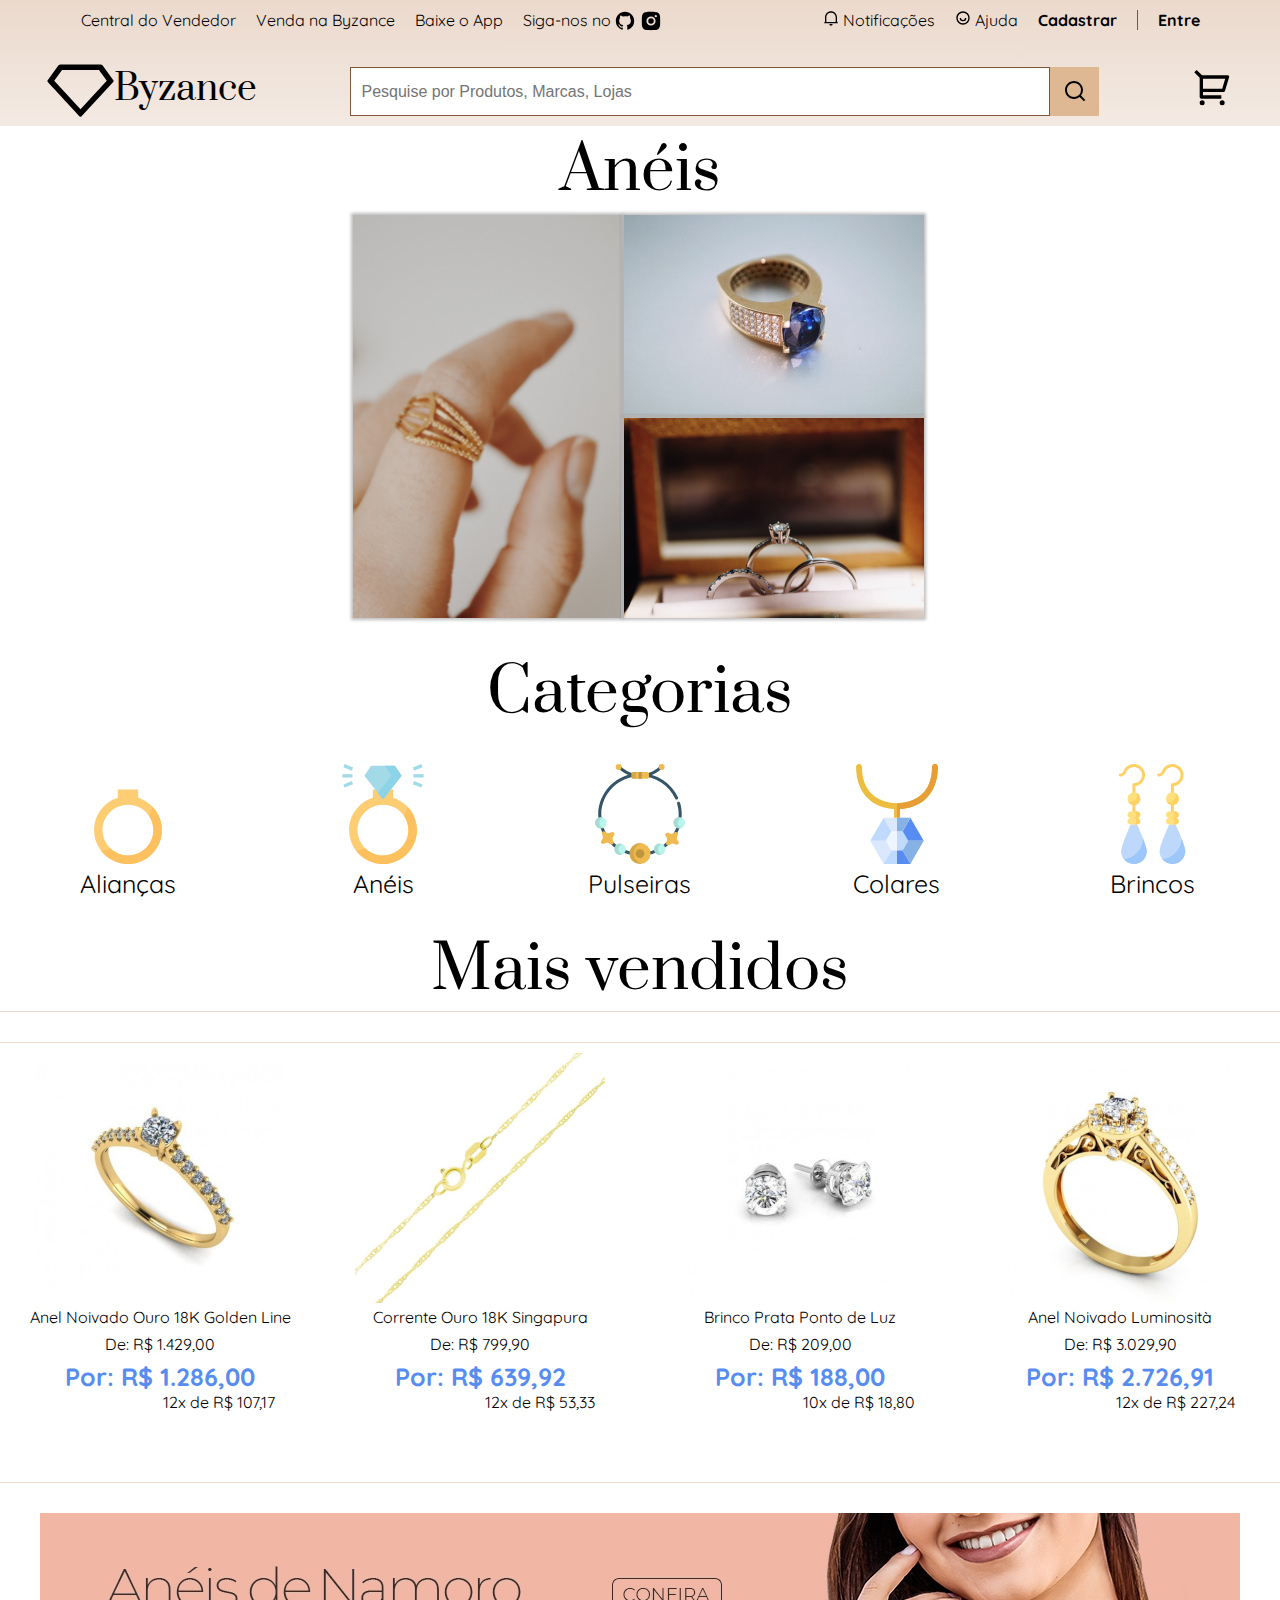
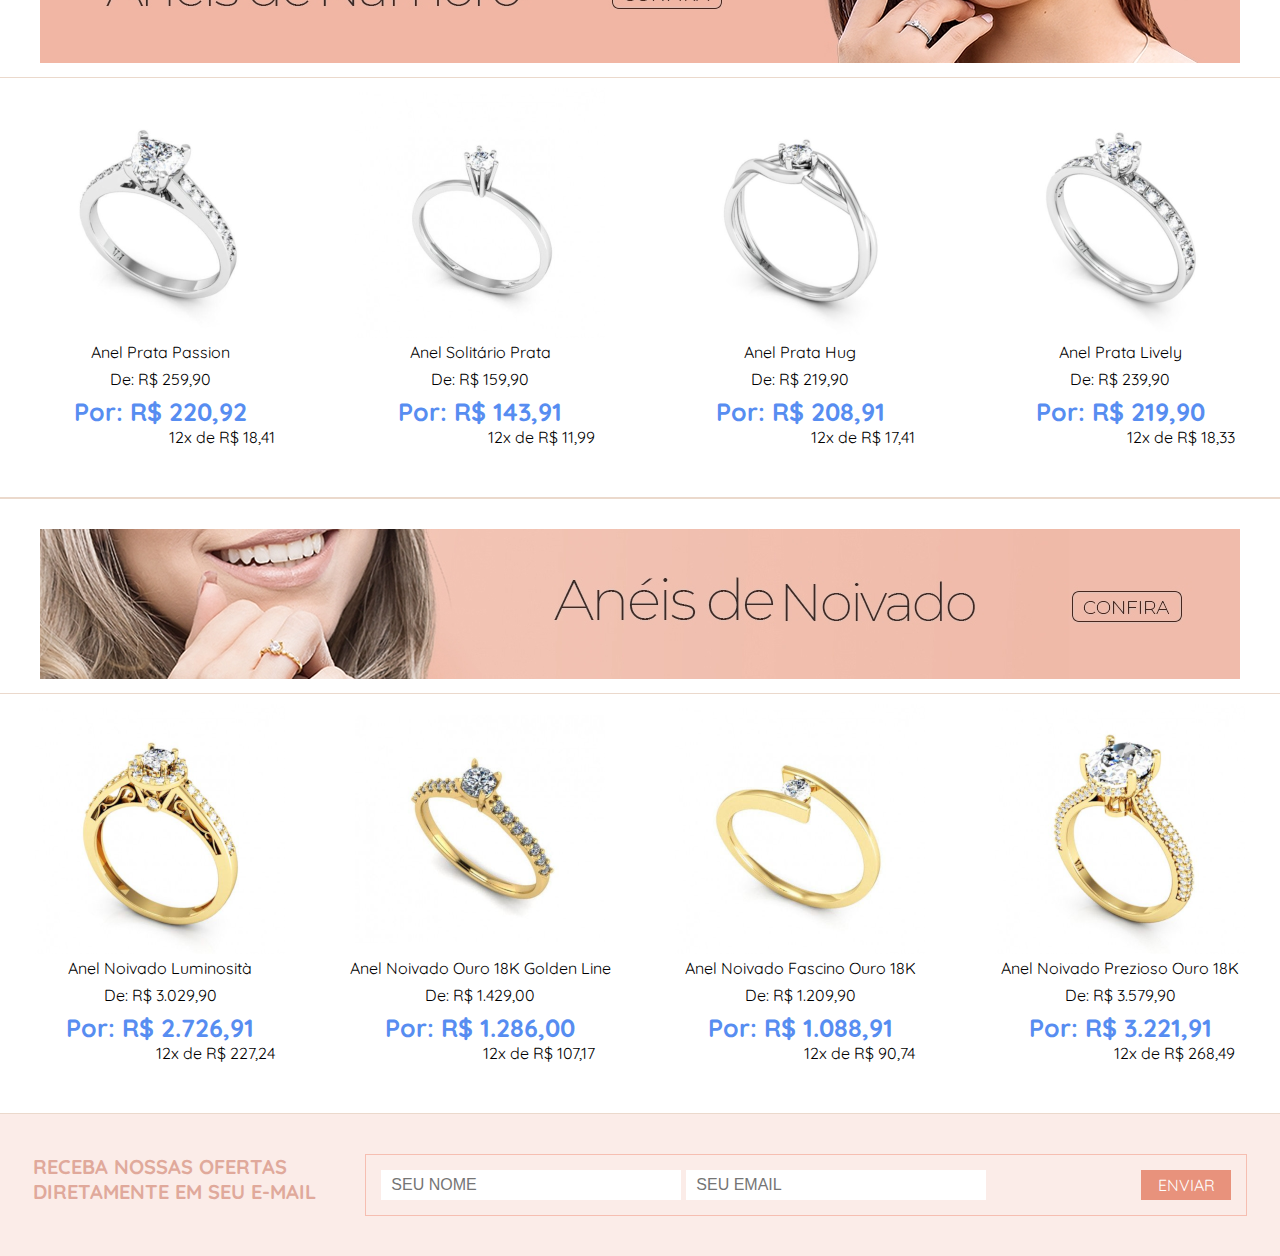
==== commit 162205ce: "newsletter and display products in landing-page" ====
--- a/index.html
+++ b/index.html
@@ -15,6 +15,7 @@
     <link rel="stylesheet" href="css/categories/categories-items.css">
     <link rel="stylesheet" href="css/products/products.css">
     <link rel="stylesheet" href="css/main/productsMain.css">
+    <link rel="stylesheet" href="css/main/footer.css">
 </head>
 <body>
     <nav> <!--Navigation-->
@@ -173,9 +174,20 @@
         </section>
     </main>
     <footer>
-        <a href='https://br.freepik.com/fotos/casamento'>Casamento foto criado por freepic.diller - br.freepik.com</a>
-        <div>Icons made by <a href="https://www.flaticon.com/authors/monkik" title="monkik">monkik</a> from <a href="https://www.flaticon.com/" title="Flaticon">www.flaticon.com</a></div>
-        <div>Icons made by <a href="https://www.freepik.com" title="Freepik">Freepik</a> from <a href="https://www.flaticon.com/" title="Flaticon">www.flaticon.com</a></div>
+        <div class="email-offers">
+            <div class="description">
+                <span>
+                    Receba nossas ofertas diretamente em seu e-mail
+                </span>
+            </div>
+            <div class="form">
+                <div class="inputs">
+                    <input type="text" placeholder="SEU NOME">
+                    <input type="text" placeholder="SEU EMAIL">
+                </div>
+                <a class="button" href="#">ENVIAR</a>
+            </div>
+        </div>
     </footer>
     <script src="js/products/products.js"></script>
     <script src="js/products/bestSeller.js"></script>
--- a/css/main/footer.css
+++ b/css/main/footer.css
@@ -0,0 +1,49 @@
+.email-offers{
+    justify-content: space-evenly;
+    display: flex;
+    background-color: #fbece8;
+    padding: 40px 0;
+}
+.description{
+    font-weight: 700;
+    font-size: 20px;
+    width: 300px;
+    word-wrap: break-word;
+    text-transform: uppercase;
+    color: #e0a99b;
+}
+.inputs, .form{
+    box-sizing: content-box;
+    display: flex;
+    width: 850px;
+}
+.form{
+    justify-content: space-around;
+    border: 1px solid #f6beb1;
+    padding: 15px;
+}
+.inputs > input, .form > a.button{
+    height: 30px;
+    display: block;
+}
+a.button{
+    width: 150px;
+    color: #fff;
+    background-color: #e8927c;
+    color: #fff;
+    width: 100px;
+    text-align: center;
+    text-decoration: none;
+    padding: 5px;
+}
+.form .inputs > input{
+    width: 300px;
+    border: none;
+    background-color: #fff;
+    font-size: 16px;
+    padding: 10px;
+    margin-right: 5px;
+}
+.form > input::placeholder{
+    opacity: .6;
+}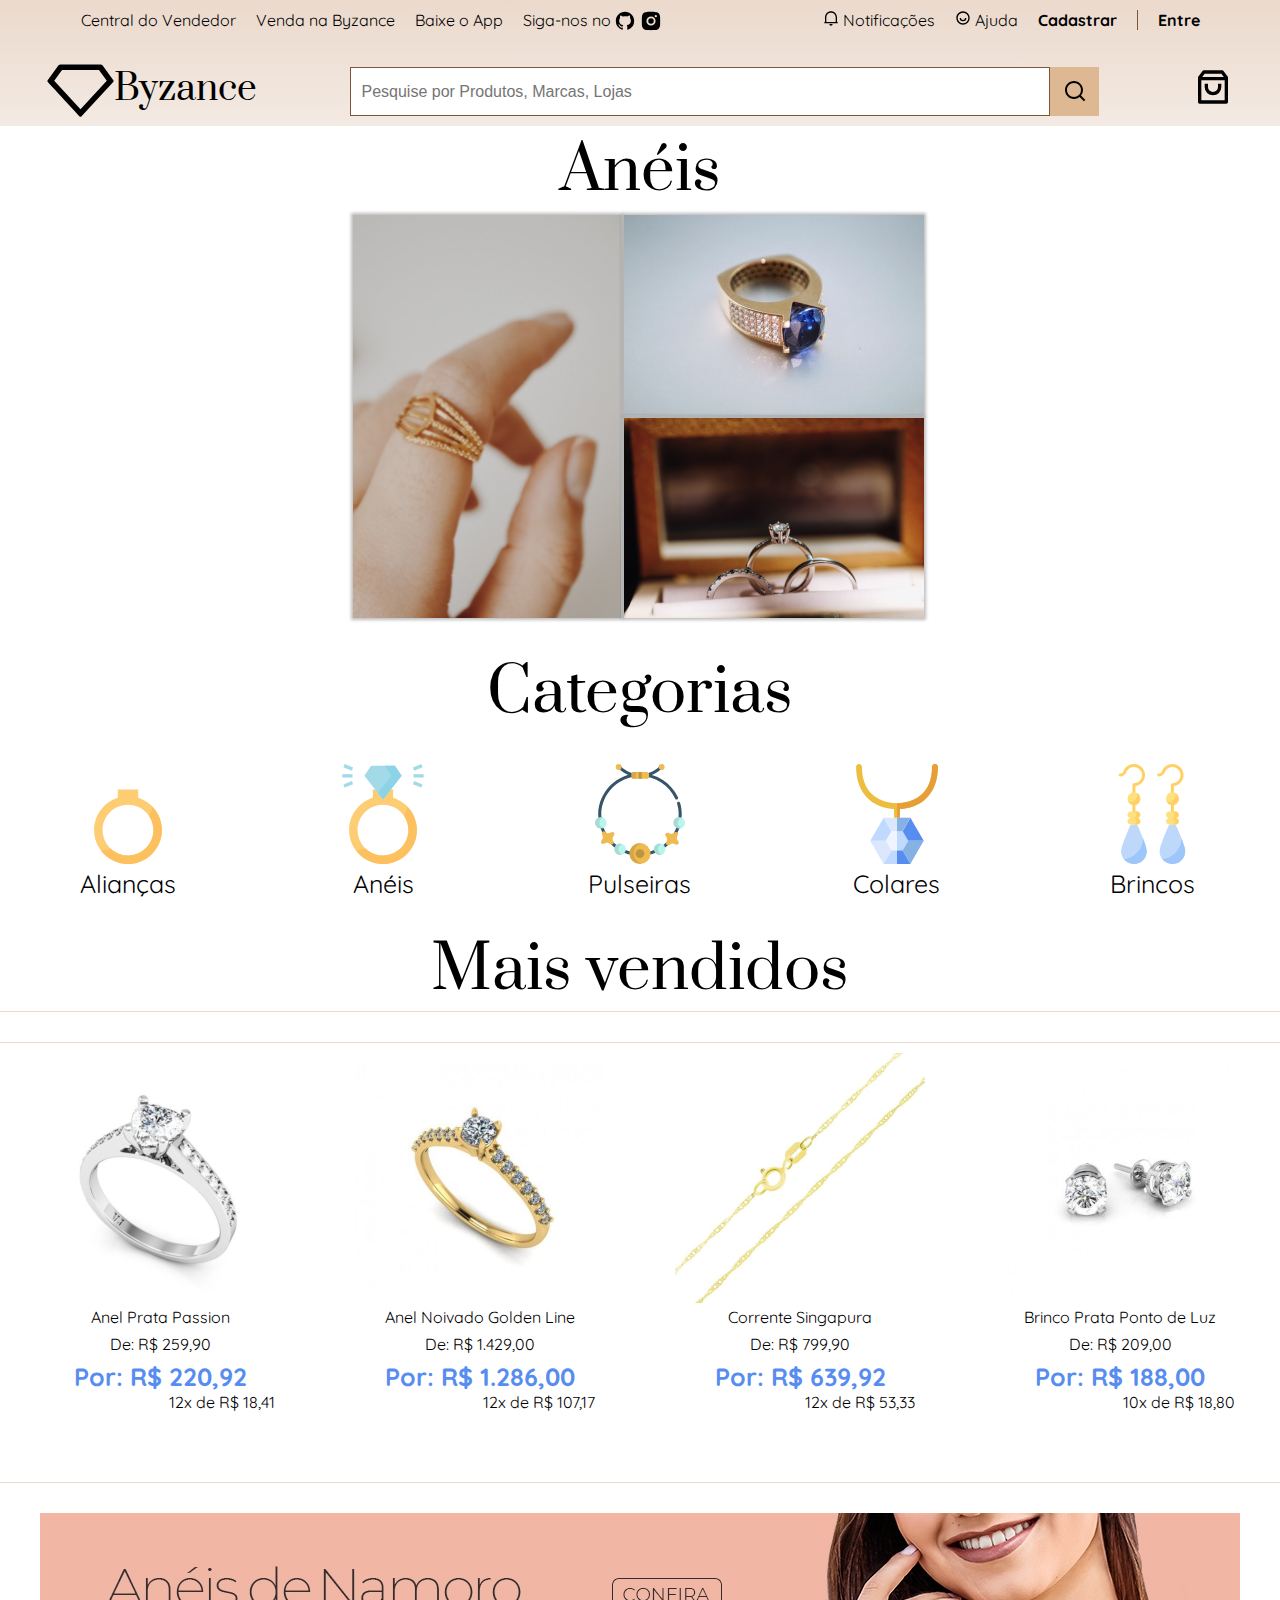
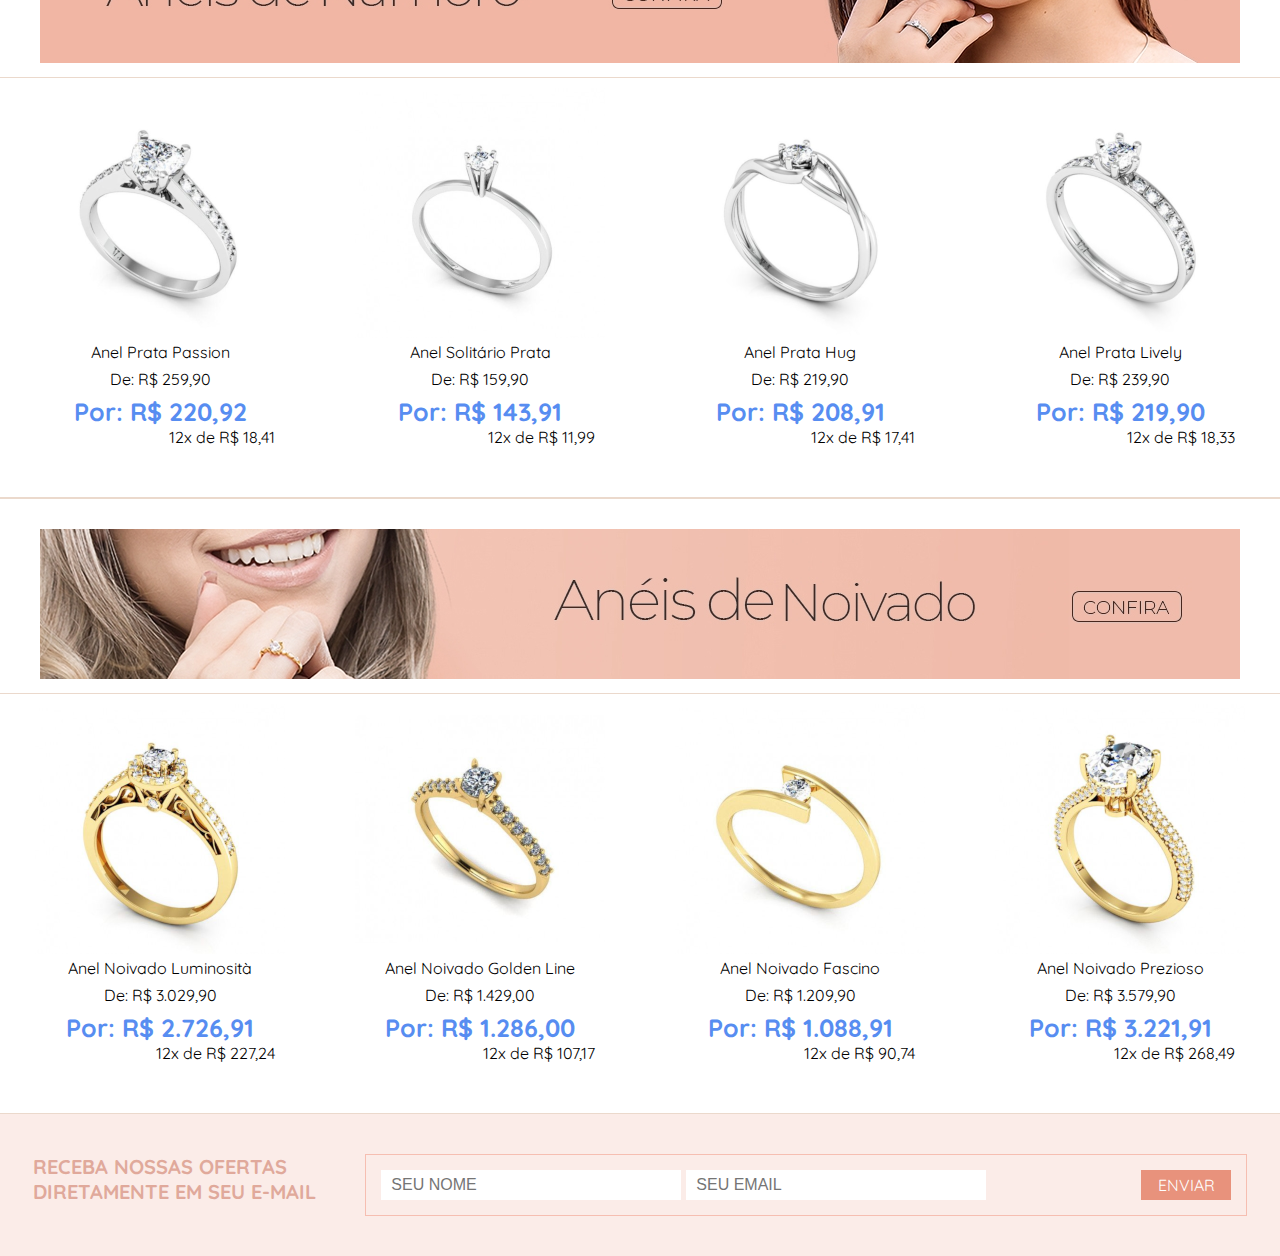
==== commit fadbddce: "new product page || function to click on products and create the page" ====
--- a/index.html
+++ b/index.html
@@ -1,6 +1,6 @@
 <!DOCTYPE html>
-<html lang="pt-br">
-<head>
+<html lang="pt-BR">
+  <head>
     <meta charset="UTF-8">
     <meta http-equiv="X-UA-Compatible" content="IE=edge">
     <meta name="viewport" content="width=device-width, initial-scale=1.0">
@@ -16,181 +16,154 @@
     <link rel="stylesheet" href="css/products/products.css">
     <link rel="stylesheet" href="css/main/productsMain.css">
     <link rel="stylesheet" href="css/main/footer.css">
-</head>
-<body>
+  </head>
+  <body>
     <nav> <!--Navigation-->
-        <div class="first-line">
-            <div class="left-nav">
-                <ul>
-                    <li><a href="#">Central do Vendedor</a></li>
-                    <li><a href="#">Venda na Byzance</a></li>
-                    <li>Baixe o App</li>
-                    <li>Siga-nos no</li>
-                    <li id="icons-facebook-instagram">
-                        <a href="https://github.com/TheBrunno/" target="_blank">
-                            <img src="images/svg/nav/github-icon.svg">
-                        </a>
-                        <a href="https://www.instagram.com/bruunooliveeira_/" target="_blank">
-                            <img src="images/svg/nav/instagram-icon.svg">
-                        </a>
-                    </li>
-                </ul>
-            </div>
-            <div class="right-nav">
-                <ul>
-                    <li>
-                        <a href="#">
-                        <svg xmlns="http://www.w3.org/2000/svg" viewBox="0 0 24 24" width="16" height="16"><path fill="none" d="M0 0h24v24H0z"/><path d="M22 20H2v-2h1v-6.969C3 6.043 7.03 2 12 2s9 4.043 9 9.031V18h1v2zM5 18h14v-6.969C19 7.148 15.866 4 12 4s-7 3.148-7 7.031V18zm4.5 3h5a2.5 2.5 0 1 1-5 0z"/></svg>&nbsp;Notificações</a></li>
-                    <li>
-                        <a href="#">
-                        <svg xmlns="http://www.w3.org/2000/svg" viewBox="0 0 24 24" width="16" height="16"><path fill="none" d="M0 0h24v24H0z"/><path d="M12 22C6.477 22 2 17.523 2 12S6.477 2 12 2s10 4.477 10 10-4.477 10-10 10zm0-2a8 8 0 1 0 0-16 8 8 0 0 0 0 16zm-5-8h2a3 3 0 0 0 6 0h2a5 5 0 0 1-10 0z"/></svg>&nbsp;Ajuda</a></li>
-                    <li id="cadastro"><a href="#"><span class="bold">Cadastrar</span></a></li>
-                    <li><a href="#"><span class="bold">Entre</span></a></li>
-                </ul>
-            </div>
+      <div class="first-line">
+        <div class="left-nav">
+          <ul>
+            <li><a href="#">Central do Vendedor</a></li>
+            <li><a href="#">Venda na Byzance</a></li>
+            <li>Baixe o App</li>
+            <li>Siga-nos no</li>
+            <li id="icons-facebook-instagram">
+              <a href="https://github.com/TheBrunno/" target="_blank">
+                <img src="images/svg/nav/github-icon.svg">
+              </a>
+              <a href="https://www.instagram.com/bruunooliveeira_/" target="_blank">
+                <img src="images/svg/nav/instagram-icon.svg">
+              </a>
+            </li>
+          </ul>
         </div>
-        <div class="second-line">
-            <div class="logo">
-                <div class="img-logo">
-                    <img src="images/svg/nav/logo.svg">
-                </div>
-                <span class="name-logo">
-                    Byzance
-                </span>
-            </div>
-            <div class="search">
-                <input type="text" id="search-camp" placeholder="Pesquise por Produtos, Marcas, Lojas">
-                <a id="search-button"><img src="images/svg/nav/search.svg"></a>
-            </div>
-            <div class="shopping-cart">
-                <img src="images/svg/nav/shopping-cart.svg">
-            </div>
+        <div class="right-nav">
+          <ul>
+            <li>
+              <a href="#">
+              <svg xmlns="http://www.w3.org/2000/svg" viewBox="0 0 24 24" width="16" height="16"><path fill="none" d="M0 0h24v24H0z"/><path d="M22 20H2v-2h1v-6.969C3 6.043 7.03 2 12 2s9 4.043 9 9.031V18h1v2zM5 18h14v-6.969C19 7.148 15.866 4 12 4s-7 3.148-7 7.031V18zm4.5 3h5a2.5 2.5 0 1 1-5 0z"/></svg>&nbsp;Notificações</a></li>
+            <li>
+              <a href="#">
+              <svg xmlns="http://www.w3.org/2000/svg" viewBox="0 0 24 24" width="16" height="16"><path fill="none" d="M0 0h24v24H0z"/><path d="M12 22C6.477 22 2 17.523 2 12S6.477 2 12 2s10 4.477 10 10-4.477 10-10 10zm0-2a8 8 0 1 0 0-16 8 8 0 0 0 0 16zm-5-8h2a3 3 0 0 0 6 0h2a5 5 0 0 1-10 0z"/></svg>&nbsp;Ajuda</a></li>
+            <li id="cadastro"><a href="#"><span class="bold">Cadastrar</span></a></li>
+            <li><a href="#"><span class="bold">Entre</span></a></li>
+          </ul>
         </div>
+      </div>
+      <div class="second-line">
+        <div class="logo">
+          <div class="img-logo">
+            <img src="images/svg/nav/logo.svg">
+          </div>
+          <span class="name-logo">
+            Byzance
+          </span>
+        </div>
+        <div class="search">
+          <input type="text" id="search-camp" placeholder="Pesquise por Produtos, Marcas, Lojas">
+          <a id="search-button"><img src="images/svg/nav/search.svg"></a>
+        </div>
+        <div class="shopping-cart">
+          <img src="images/svg/nav/shopping-cart.svg">
+        </div>
+      </div>
     </nav>
     <section class="images"> <!--Images beginner-->
-        <h2 class="first title">Anéis</h2>
-        <div class="images-container">
-            <div class="vertical-image">
-                <figure>
-                    <img src="images/imagesBeginning/ring-hand.png">
-                </figure>
-            </div>
-            <div class="horizontal-image">
-                <figure class="first-image">
-                    <img src="images/imagesBeginning/ring-horizontal.jpg">
-                </figure>
-                <figure class="last-image">
-                    <img src="images/imagesBeginning/two-rings.jpg">
-                </figure>
-            </div>
+      <h2 class="first title">Anéis</h2>
+      <div class="images-container">
+        <div class="vertical-image">
+          <figure>
+            <img src="images/imagesBeginning/ring-hand.png">
+          </figure>
         </div>
+        <div class="horizontal-image">
+          <figure class="first-image">
+            <img src="images/imagesBeginning/ring-horizontal.jpg">
+          </figure>
+          <figure class="last-image">
+            <img src="images/imagesBeginning/two-rings.jpg">
+          </figure>
+        </div>
+      </div>
     </section>
     <section class="categories"> <!--Categories-->
-        <h2 class="title seconds">Categorias</h2>
-        <div class="categories-container">
-            <div class="item-categories">
-                <figure title="Alianças">
-                    <img src="images/svg/alliances.svg">
-                </figure>
-                <span>Alianças</span>
-            </div>
-            <div class="item-categories">
-                <figure title="Anéis">
-                    <img src="images/svg/rings.svg">
-                </figure>
-                <span>Anéis</span>
-            </div>
-            <div class="item-categories">
-                <figure title="Pulseiras">
-                    <img src="images/svg/bracelets.svg">
-                </figure>
-                <span>Pulseiras</span>
-            </div>
-            <div class="item-categories">
-                <figure title="Colares">
-                    <img src="images/svg/necklaces.svg">
-                </figure>
-                <span>Colares</span>
-            </div>
-            <div class="item-categories">
-                <figure title="Brincos">
-                    <img src="images/svg/earrings.svg">
-                </figure>
-                <span>Brincos</span>
-            </div>
-    </div>
+      <h2 class="title seconds">Categorias</h2>
+      <div class="categories-container">
+        <div class="item-categories">
+          <figure title="Alianças">
+            <img src="images/svg/alliances.svg">
+          </figure>
+          <span>Alianças</span>
+        </div>
+        <div class="item-categories">
+          <figure title="Anéis">
+            <img src="images/svg/rings.svg">
+          </figure>
+          <span>Anéis</span>
+        </div>
+        <div class="item-categories">
+          <figure title="Pulseiras">
+            <img src="images/svg/bracelets.svg">
+          </figure>
+          <span>Pulseiras</span>
+        </div>
+        <div class="item-categories">
+          <figure title="Colares">
+            <img src="images/svg/necklaces.svg">
+          </figure>
+          <span>Colares</span>
+        </div>
+        <div class="item-categories">
+          <figure title="Brincos">
+            <img src="images/svg/earrings.svg">
+          </figure>
+          <span>Brincos</span>
+        </div>
+      </div>
     </section>
     <section class="best-seller"> <!--Best Sellers-->
-        <h2 class="title seconds">Mais vendidos</h2>
-        <div class="best-seller-container">
-            <div class="best-seller-item">
-                <figure></figure>
-                <span class="name-item"></span>
-                <span class="old-price"></span>
-                <span class="price"></span>
-                <span class="division"></span>
-            </div>
-            <div class="best-seller-item">
-                <figure></figure>
-                <span class="name-item"></span>
-                <span class="old-price"></span>
-                <span class="price"></span>
-                <span class="division"></span>
-            </div>
-            <div class="best-seller-item">
-                <figure></figure>
-                <span class="name-item"></span>
-                <span class="old-price"></span>
-                <span class="price"></span>
-                <span class="division"></span>
-            </div>
-            <div class="best-seller-item">
-                <figure></figure>
-                <span class="name-item"></span>
-                <span class="old-price"></span>
-                <span class="price"></span>
-                <span class="division"></span>
-            </div>
-        </div>
+      <h2 class="title seconds">Mais vendidos</h2>
+      <div class="best-seller-container container-products"></div>
     </section>
     <main> <!--Types of Ring-->
-        <section class="dating-ring"> <!--Dating Ring-->
-            <figure class="banner">
-                <img src="images/banners/banner-dating-ring.jpg" usemap="#button-in-image-dating-ring">
-                <map name="button-in-image-dating-ring">
-                    <area shape="poly" coords="574,67,572,70,572,90,574,93,577,95,677,95,680,92,681,89,681,69,679,67,676,65,577,65,574,67" href="#">
-                </map>
-            </figure>
-            <div class="dating-ring-container container-products"></div>
-        </section>
-        <section class="engagement-ring"><!--Engagement Ring-->
-            <figure class="banner">
-                <img src="images/banners/banner-engagement-ring.jpg" usemap="#button-in-image-engagement-ring">
-                <map name="#button-in-image-engagement-ring">
-                    <area shape="poly" coords="1037,62,1135,62,1139,64,1141,67,1141,88,1139,90,1136,92,1037,92,1034,90,1032,86,1032,66,1034,64,1037,62" href="#">
-                </map>
-            </figure>
-            <div class="engagement-ring-container container-products"></div>
-        </section>
+      <section class="dating-ring"> <!--Dating Ring-->
+        <figure class="banner">
+          <img src="images/banners/banner-dating-ring.jpg" usemap="#button-in-image-dating-ring">
+          <map name="button-in-image-dating-ring">
+            <area shape="poly" coords="574,67,572,70,572,90,574,93,577,95,677,95,680,92,681,89,681,69,679,67,676,65,577,65,574,67" href="#">
+          </map>
+        </figure>
+        <div class="dating-ring-container container-products"></div>
+      </section>
+      <section class="engagement-ring"><!--Engagement Ring-->
+        <figure class="banner">
+          <img src="images/banners/banner-engagement-ring.jpg" usemap="#button-in-image-engagement-ring">
+          <map name="#button-in-image-engagement-ring">
+            <area shape="poly" coords="1037,62,1135,62,1139,64,1141,67,1141,88,1139,90,1136,92,1037,92,1034,90,1032,86,1032,66,1034,64,1037,62" href="#">
+          </map>
+        </figure>
+        <div class="engagement-ring-container container-products"></div>
+      </section>
     </main>
     <footer>
-        <div class="email-offers">
-            <div class="description">
-                <span>
-                    Receba nossas ofertas diretamente em seu e-mail
-                </span>
-            </div>
-            <div class="form">
-                <div class="inputs">
-                    <input type="text" placeholder="SEU NOME">
-                    <input type="text" placeholder="SEU EMAIL">
-                </div>
-                <a class="button" href="#">ENVIAR</a>
-            </div>
+      <div class="email-offers">
+        <div class="description">
+          <span>
+            Receba nossas ofertas diretamente em seu e-mail
+          </span>
         </div>
+        <div class="form">
+          <div class="inputs">
+            <input type="text" placeholder="SEU NOME">
+            <input type="text" placeholder="SEU EMAIL">
+          </div>
+          <div class="button">ENVIAR</div>
+        </div>
+      </div>
     </footer>
     <script src="js/products/products.js"></script>
+    <script src="js/products/templateProductsHtml.js"></script>
+    <script src="js/products/choiceProductsMain.js"></script>
     <script src="js/products/bestSeller.js"></script>
-    <script src="js/products/choiceProductsMain.js"></script>
-</body>
+    <script src="js/products/searchInProductsForCreatePage.js"></script>
+  </body>
 </html>
--- a/css/nav/nav.css
+++ b/css/nav/nav.css
@@ -1,34 +1,34 @@
 body{
-    font-family: 'Quicksand', sans-serif;
+  font-family: 'Quicksand', sans-serif;
 }
 .first-line{
-    display: flex;
-    justify-content: space-around;
+  display: flex;
+  justify-content: space-around;
 }
 nav ul{
-    list-style: none;
-    display: flex;
+  list-style: none;
+  display: flex;
 }
 nav a{
-    text-decoration: none;
-    color: currentColor;
+  text-decoration: none;
+  color: currentColor;
 }
 nav ul li{
-    margin: 10px;
+  margin: 10px;
 }
 .bold{
-    font-weight: 700;
+  font-weight: 700;
 }
 nav{
-    background-image: linear-gradient(to bottom, #ebd9cc, #f3eae3);
-    padding-bottom: 10px;
-    position: fixed;
-    width: 100%;
+  background-image: linear-gradient(to bottom, #ebd9cc, #f3eae3);
+  padding-bottom: 10px;
+  position: fixed;
+  width: 100%;
 }
 #icons-facebook-instagram{
-    margin-left: -7px
+  margin-left: -7px;
 }
 #cadastro{
-    padding-right: 20px;
-    border-right: 1px #7f5539 solid;
-}+  padding-right: 20px;
+  border-right: 1px #7f5539 solid;
+}
--- a/css/nav/logoAndSearch.css
+++ b/css/nav/logoAndSearch.css
@@ -1,43 +1,43 @@
 .second-line{
-    margin-top: 10px;
-    justify-content: space-around;
-    height: 60px;
+  margin-top: 10px;
+  justify-content: space-around;
+  height: 60px;
 }
 .logo, .second-line{
-    display: flex;
+  display: flex;
 }
 .name-logo{
-    font-family: Prata;
-    font-size: 35px;
-    line-height: 67px;
+  font-family: Prata;
+  font-size: 35px;
+  line-height: 67px;
 }
 /* pointers */
 #search-button, .logo, .shopping-cart{
-    cursor: pointer;
+  cursor: pointer;
 }
 
 #search-camp{
-    font-size: 1em;
-    padding: 10px;
-    background-color: #fff;
-    width: 700px;
-    border: 1px solid #7f5539;
+  font-size: 1em;
+  padding: 10px;
+  background-color: #fff;
+  width: 700px;
+  border: 1px solid #7f5539;
 }
 .search{
-    margin-top: 11px;
-    display: flex;
+  margin-top: 11px;
+  display: flex;
 }
 #search-button{
-    height: 49px;
-    width: 49px;
-    text-align: center;
-    background-color: #ddb892;
-    padding: 12px 10px 10px 10px;
-    transition: .5s;
+  height: 49px;
+  width: 49px;
+  text-align: center;
+  background-color: #ddb892;
+  padding: 12px 10px 10px 10px;
+  transition: .5s;
 }
 #search-button:hover{
-    background-color: #c29f7f;
+  background-color: #c29f7f;
 }
 .shopping-cart{
-    margin-top: 11px;
-}+  margin-top: 11px;
+}
--- a/css/imagesStyle/imageBeggining.css
+++ b/css/imagesStyle/imageBeggining.css
@@ -1,18 +1,18 @@
 .images-container{
-    justify-content: center;
-    display: flex;
+  justify-content: center;
+  display: flex;
 }
 .vertical-image img{
-    height: 403px;
+  height: 403px;
 }
 .horizontal-image{
-    display: flex;
-    flex-direction: column;
+  display: flex;
+  flex-direction: column;
 }
 .last-image{
-    margin-top: -4px;
+  margin-top: -4px;
 }
 .images-container img{
-    box-shadow: 0 0 3px 2px #00000042;
-    margin: 3px 3px 0 0;
-}+  box-shadow: 0 0 3px 2px #00000042;
+  margin: 3px 3px 0 0;
+}
--- a/css/main/page.css
+++ b/css/main/page.css
@@ -1,12 +1,12 @@
 .title{
-    font-family: Prata, serif;
-    font-weight: 400;
-    font-size: 60px;
-    text-align: center;
+  font-family: Prata, serif;
+  font-weight: 400;
+  font-size: 60px;
+  text-align: center;
 }
 .first{
-    padding: 130px 0 0 0;
+  padding: 130px 0 0 0;
 }
 .seconds{
-    margin: 30px 0;
-}+  margin: 30px 0;
+}
--- a/css/categories/categories-items.css
+++ b/css/categories/categories-items.css
@@ -1,15 +1,15 @@
 .categories-container{
-    display: flex;
-    justify-content: space-around;
+  display: flex;
+  justify-content: space-around;
 }
 .item-categories{
-    text-align: center;
-    cursor: pointer;
+  text-align: center;
+  cursor: pointer;
 }
 .item-categories > span{
-    font-size: 25px;
-    transition: .5s;
+  font-size: 25px;
+  transition: .5s;
 }
 .item-categories:hover span{
-    text-shadow: 1px 1px 3px rgba(0, 0, 0, 0.466);
-}+  text-shadow: 1px 1px 3px rgba(0, 0, 0, 0.466);
+}
--- a/css/products/products.css
+++ b/css/products/products.css
@@ -1,42 +1,45 @@
 .best-seller > h2{
-    border-bottom: 1px solid #ebd9cc;
+  border-bottom: 1px solid #ebd9cc;
 }
 .best-seller{
-    margin-bottom: 40px;
+  margin-bottom: 40px;
 }
-.best-seller-container, .container-products{
-    height: 400px;
-    padding-top: 10px;
-    border-top: 1px solid #ebd9cc;
-    display: flex;
-    flex-wrap: wrap;
-    justify-content: space-around;
+.container-products{
+  height: 400px;
+  padding-top: 10px;
+  border-top: 1px solid #ebd9cc;
+  display: flex;
+  flex-wrap: wrap;
+  justify-content: space-around;
 }
-.best-seller-item, .ring-dating-item, .ring-engagement-item{
-    width: 270px;
-    text-align: center;
-    margin: 0 20px;
-    padding-bottom: 20px;
-    cursor: pointer;
+.thisAProduct{
+  width: 270px;
+  text-align: center;
+  margin: 0 20px;
+  padding-bottom: 20px;
+  cursor: pointer;
 }
-.best-seller-item:hover, .ring-dating-item:hover, .ring-engagement-item:hover{
-    border: 1px solid #ebd9cc;
+.thisAProduct:hover{
+  border: 1px solid #ebd9cc;
 }
-.best-seller-item, .ring-dating-item, .ring-engagement-item> figure{
-    text-align: center;
+.thisAProduct > figure{
+  text-align: center;
+}
+.id-hidden{
+  display: none;
 }
 .old-price{
-    display: block;
-    margin: 7px 0;
+  display: block;
+  margin: 7px 0;
 }
 .price{
-    display: block;
-    color: #578df1;
-    font-weight: 700;
-    font-size: 25px;
+  display: block;
+  color: var(--blue);
+  font-weight: 700;
+  font-size: 25px;
 }
 .division{
-    display: block;
-    text-align: right;
-    padding-right: 20px;
-}+  display: block;
+  text-align: right;
+  padding-right: 20px;
+}
--- a/css/main/productsMain.css
+++ b/css/main/productsMain.css
@@ -1,9 +1,9 @@
 .banner{
-    text-align: center;
-    padding: 10px 0;
+  text-align: center;
+  padding: 10px 0;
 }
 .dating-ring, .engagement-ring{
-    padding: 20px 0;
-    border-top: 1px solid #ebd9cc;
-    border-bottom: 1px solid #ebd9cc;
-}+  padding: 20px 0;
+  border-top: 1px solid #ebd9cc;
+  border-bottom: 1px solid #ebd9cc;
+}
--- a/css/main/footer.css
+++ b/css/main/footer.css
@@ -1,49 +1,52 @@
 .email-offers{
-    justify-content: space-evenly;
-    display: flex;
-    background-color: #fbece8;
-    padding: 40px 0;
+  justify-content: space-evenly;
+  display: flex;
+  background-color: #fbece8;
+  padding: 40px 0;
 }
 .description{
-    font-weight: 700;
-    font-size: 20px;
-    width: 300px;
-    word-wrap: break-word;
-    text-transform: uppercase;
-    color: #e0a99b;
+  font-weight: 700;
+  font-size: 20px;
+  width: 300px;
+  word-wrap: break-word;
+  text-transform: uppercase;
+  color: #e0a99b;
 }
 .inputs, .form{
-    box-sizing: content-box;
-    display: flex;
-    width: 850px;
+  box-sizing: content-box;
+  display: flex;
+  width: 850px;
 }
 .form{
-    justify-content: space-around;
-    border: 1px solid #f6beb1;
-    padding: 15px;
+  justify-content: space-around;
+  border: 1px solid #f6beb1;
+  padding: 15px;
 }
-.inputs > input, .form > a.button{
-    height: 30px;
-    display: block;
+.inputs > input, .form > .button{
+  height: 30px;
+  display: block;
 }
-a.button{
-    width: 150px;
-    color: #fff;
-    background-color: #e8927c;
-    color: #fff;
-    width: 100px;
-    text-align: center;
-    text-decoration: none;
-    padding: 5px;
+.button{
+  width: 150px;
+  color: #fff;
+  background-color: #e8927c;
+  width: 100px;
+  text-align: center;
+  text-decoration: none;
+  padding: 5px;
+  transition: .25s;
+}
+.button:hover{
+  filter: brightness(95%);
 }
 .form .inputs > input{
-    width: 300px;
-    border: none;
-    background-color: #fff;
-    font-size: 16px;
-    padding: 10px;
-    margin-right: 5px;
+  width: 300px;
+  border: none;
+  background-color: #fff;
+  font-size: 16px;
+  padding: 10px;
+  margin-right: 5px;
 }
 .form > input::placeholder{
-    opacity: .6;
-}+  opacity: .6;
+}
